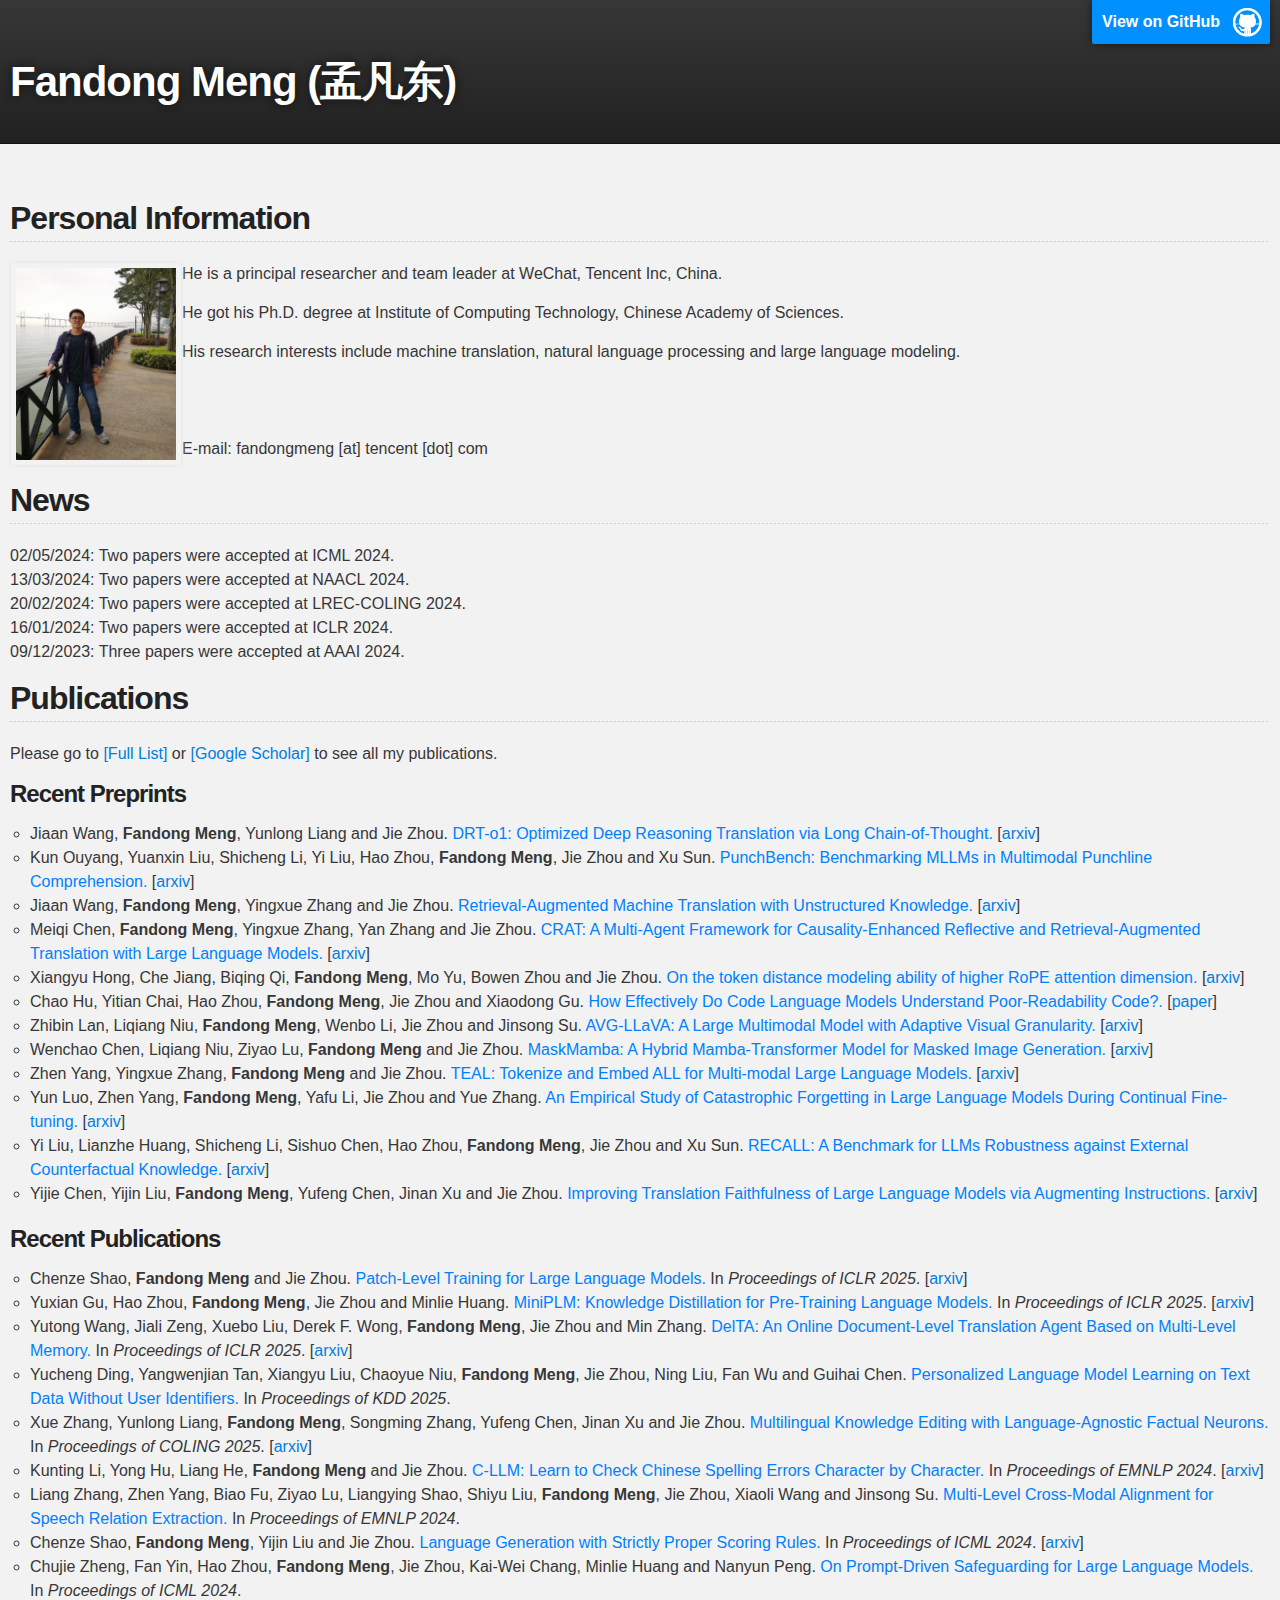
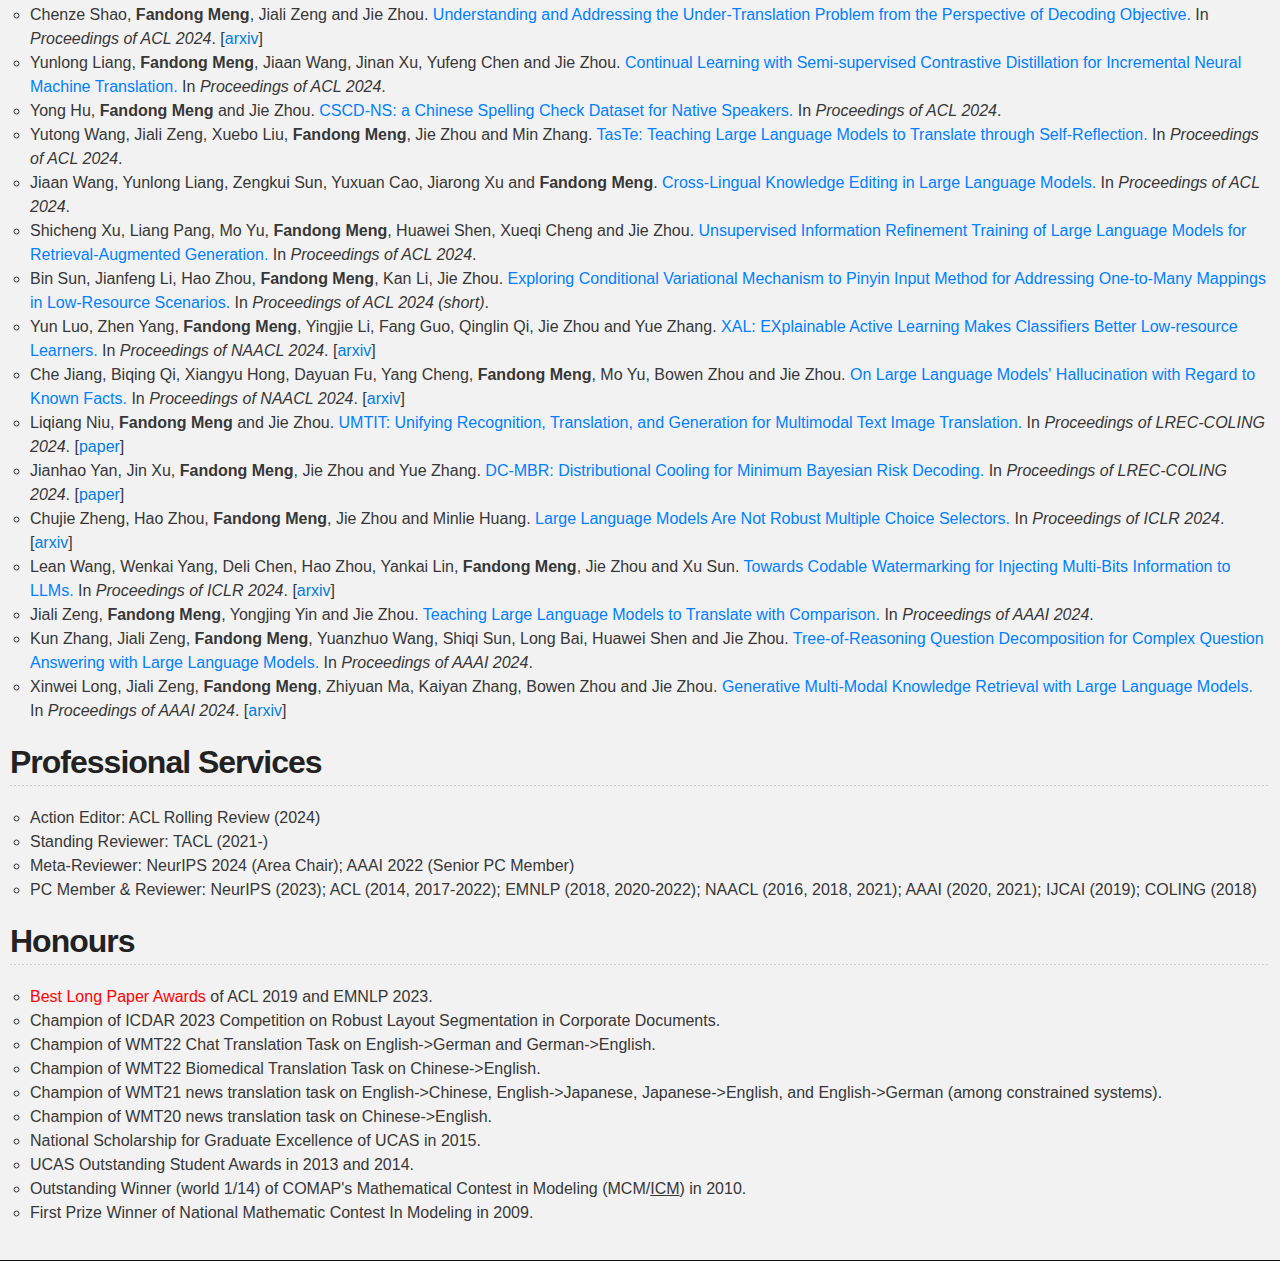
==== index.html @ 3c00dc83 "Update index.html" ====
<!DOCTYPE html>
<html>

  <head>
    <meta charset='utf-8'>
    <meta http-equiv="X-UA-Compatible" content="chrome=1">
    <meta name="description" content="Fandongmeng.GitHub.com : My online resume">

    <link rel="stylesheet" type="text/css" media="screen" href="stylesheets/stylesheet.css">

    <title>Fandong Meng's Homepage</title>
    <meta name ="keywords" content="Fandong Meng, Meng Fandong, fandong meng, meng fandong, mengfandong">
  </head>

  <body>

    <!-- HEADER -->
    <div id="header_wrap" class="outer">
        <header class="inner">
          <a id="forkme_banner" href="https://github.com/fandongmeng">View on GitHub</a>

          <h1 id="project_title">Fandong Meng (孟凡东)</h1>
          <!--<h2 id="project_tagline">My online resume</h2>-->

        </header>
    </div>

    <!-- MAIN CONTENT -->
    <div id="main_content_wrap" class="outer">
      <section id="main_content" class="inner">

<h2>
<a id="welcome-to-github-pages" class="anchor" href="#welcome-to-github-pages" aria-hidden="true"><span class="octicon octicon-link"></span></a>Personal Information</h2>

<td class="wsite-multicol-col">
    <img border="0" margin="0 0 0 0" height="192" width="160" src="pics/mfd-macao.jpeg" align="left">
</td>
        
<td style="width:10pt"></td>
<td align="left">

<p>He is a principal researcher and team leader at WeChat, Tencent Inc, China. </p> 
<p>He got his Ph.D. degree at Institute of Computing Technology, Chinese Academy of Sciences. </p> 
<p>His research interests include machine translation, natural language processing and large language modeling. </p> <br> <br>
<p>E-mail: fandongmeng [at] tencent [dot] com</p>
</td> 

<h2><a id="designer-templates" class="anchor" href="#designer-templates" aria-hidden="true"><span class="octicon octicon-link"></span></a>News</h2> 
<li type="circle"> 02/05/2024: Two papers were accepted at ICML 2024. </li> 
<li type="circle"> 13/03/2024: Two papers were accepted at NAACL 2024. </li> 
<li type="circle"> 20/02/2024: Two papers were accepted at LREC-COLING 2024. </li> 
<li type="circle"> 16/01/2024: Two papers were accepted at ICLR 2024. </li> 
<li type="circle"> 09/12/2023: Three papers were accepted at AAAI 2024. </li> 


<h2><a id="designer-templates" class="anchor" href="#designer-templates" aria-hidden="true"><span class="octicon octicon-link"></span></a>Publications</h2>      
<div id="google-scholar"> Please go to <a href="https://fandongmeng.github.io/publications.html">[Full List]</a> or <a href="https://scholar.google.com/citations?user=sA8U4S0AAAAJ&hl=en">[Google Scholar]</a> to see all my publications. </div> 

<h3> Recent Preprints </h3>
<ul> 

<li type="circle">
Jiaan Wang, <strong>Fandong Meng</strong>, Yunlong Liang and Jie Zhou.
<font color="#0080FF">DRT-o1: Optimized Deep Reasoning Translation via Long Chain-of-Thought.</font>
[<a href="https://arxiv.org/abs/2412.17498">arxiv</a>]  
</li>
<li type="circle">
Kun Ouyang, Yuanxin Liu, Shicheng Li, Yi Liu, Hao Zhou, <strong>Fandong Meng</strong>, Jie Zhou and Xu Sun.
<font color="#0080FF">PunchBench: Benchmarking MLLMs in Multimodal Punchline Comprehension.</font>
[<a href="https://arxiv.org/abs/2412.11906">arxiv</a>]  
</li>
<li type="circle">
Jiaan Wang, <strong>Fandong Meng</strong>, Yingxue Zhang and Jie Zhou.
<font color="#0080FF">Retrieval-Augmented Machine Translation with Unstructured Knowledge.</font>
[<a href="https://arxiv.org/abs/2412.04342">arxiv</a>]  
</li>
<li type="circle">
Meiqi Chen, <strong>Fandong Meng</strong>, Yingxue Zhang, Yan Zhang and Jie Zhou.
<font color="#0080FF">CRAT: A Multi-Agent Framework for Causality-Enhanced Reflective and Retrieval-Augmented Translation with Large Language Models.</font>
[<a href="https://arxiv.org/abs/2410.21067">arxiv</a>]  
</li>
<li type="circle">
Xiangyu Hong, Che Jiang, Biqing Qi, <strong>Fandong Meng</strong>, Mo Yu, Bowen Zhou and Jie Zhou.
<font color="#0080FF">On the token distance modeling ability of higher RoPE attention dimension.</font>
[<a href="https://arxiv.org/abs/2410.08703">arxiv</a>]  
</li>
<li type="circle">
Chao Hu, Yitian Chai, Hao Zhou, <strong>Fandong Meng</strong>, Jie Zhou and Xiaodong Gu.
<font color="#0080FF">How Effectively Do Code Language Models Understand Poor-Readability Code?.</font>
[<a href="https://guxd.github.io/papers/hu2024ase-poorcodesumeval.pdf">paper</a>]  
</li>
<li type="circle">
Zhibin Lan, Liqiang Niu, <strong>Fandong Meng</strong>, Wenbo Li, Jie Zhou and Jinsong Su.
<font color="#0080FF">AVG-LLaVA: A Large Multimodal Model with Adaptive Visual Granularity.</font>
[<a href="https://arxiv.org/abs/2410.02745">arxiv</a>]  
</li>
<li type="circle">
Wenchao Chen, Liqiang Niu, Ziyao Lu, <strong>Fandong Meng</strong> and Jie Zhou.
<font color="#0080FF">MaskMamba: A Hybrid Mamba-Transformer Model for Masked Image Generation.</font>
[<a href="https://arxiv.org/abs/2409.19937">arxiv</a>]  
</li>
<li type="circle">
Zhen Yang, Yingxue Zhang, <strong>Fandong Meng</strong> and Jie Zhou.
<font color="#0080FF">TEAL: Tokenize and Embed ALL for Multi-modal Large Language Models.</font>
[<a href="https://arxiv.org/abs/2311.04589">arxiv</a>]  
</li>
<li type="circle">
Yun Luo, Zhen Yang, <strong>Fandong Meng</strong>, Yafu Li, Jie Zhou and Yue Zhang.
<font color="#0080FF">An Empirical Study of Catastrophic Forgetting in Large Language Models During Continual Fine-tuning.</font>
[<a href="https://arxiv.org/abs/2308.08747">arxiv</a>]  
</li>
<li type="circle">
Yi Liu, Lianzhe Huang, Shicheng Li, Sishuo Chen, Hao Zhou, <strong>Fandong Meng</strong>, Jie Zhou and Xu Sun.
<font color="#0080FF">RECALL: A Benchmark for LLMs Robustness against External Counterfactual Knowledge.</font>
[<a href="https://arxiv.org/abs/2311.08147">arxiv</a>]  
</li>
<li type="circle">
Yijie Chen, Yijin Liu, <strong>Fandong Meng</strong>, Yufeng Chen, Jinan Xu and Jie Zhou.
<font color="#0080FF">Improving Translation Faithfulness of Large Language Models via Augmenting Instructions.</font>
[<a href="https://arxiv.org/abs/2308.12674">arxiv</a>]  

</ul> 
        
<h3> Recent Publications </h3>
<ul>
<li type="circle">
Chenze Shao, <strong>Fandong Meng</strong> and Jie Zhou.
<font color="#0080FF">Patch-Level Training for Large Language Models.</font>
In <em> Proceedings of ICLR 2025</em>.
[<a href="https://arxiv.org/abs/2407.12665">arxiv</a>]  
</li>
<li type="circle">
Yuxian Gu, Hao Zhou, <strong>Fandong Meng</strong>, Jie Zhou and Minlie Huang.
<font color="#0080FF">MiniPLM: Knowledge Distillation for Pre-Training Language Models.</font>
In <em> Proceedings of ICLR 2025</em>.
[<a href="https://arxiv.org/abs/2410.17215">arxiv</a>]  
</li>
<li type="circle">
Yutong Wang, Jiali Zeng, Xuebo Liu, Derek F. Wong, <strong>Fandong Meng</strong>, Jie Zhou and Min Zhang.
<font color="#0080FF">DelTA: An Online Document-Level Translation Agent Based on Multi-Level Memory.</font>
In <em> Proceedings of ICLR 2025</em>.
[<a href="https://arxiv.org/abs/2410.08143">arxiv</a>]  
</li>
<li type="circle">
Yucheng Ding, Yangwenjian Tan, Xiangyu Liu, Chaoyue Niu, <strong>Fandong Meng</strong>, Jie Zhou, Ning Liu, Fan Wu and Guihai Chen.
<font color="#0080FF">Personalized Language Model Learning on Text Data Without User Identifiers.</font>
In <em> Proceedings of KDD 2025</em>.
</li>
<li type="circle">
Xue Zhang, Yunlong Liang, <strong>Fandong Meng</strong>, Songming Zhang, Yufeng Chen, Jinan Xu and Jie Zhou.
<font color="#0080FF">Multilingual Knowledge Editing with Language-Agnostic Factual Neurons.</font>
In <em> Proceedings of COLING 2025</em>.
[<a href="https://arxiv.org/abs/2406.16416">arxiv</a>]  
</li>
<li type="circle">
Kunting Li, Yong Hu, Liang He, <strong>Fandong Meng</strong> and Jie Zhou.
<font color="#0080FF">C-LLM: Learn to Check Chinese Spelling Errors Character by Character.</font>
In <em> Proceedings of EMNLP 2024</em>.
[<a href="https://arxiv.org/abs/2406.16536">arxiv</a>]  
</li>
<li type="circle">
Liang Zhang, Zhen Yang, Biao Fu, Ziyao Lu, Liangying Shao, Shiyu Liu, <strong>Fandong Meng</strong>, Jie Zhou, Xiaoli Wang and Jinsong Su.
<font color="#0080FF">Multi-Level Cross-Modal Alignment for Speech Relation Extraction.</font>
In <em> Proceedings of EMNLP 2024</em>.
</li>
<li type="circle">
Chenze Shao, <strong>Fandong Meng</strong>, Yijin Liu and Jie Zhou.
<font color="#0080FF">Language Generation with Strictly Proper Scoring Rules.</font>
In <em> Proceedings of ICML 2024</em>.
[<a href="https://arxiv.org/abs/2405.18906">arxiv</a>]
</li>
<li type="circle">
Chujie Zheng, Fan Yin, Hao Zhou, <strong>Fandong Meng</strong>, Jie Zhou, Kai-Wei Chang, Minlie Huang and Nanyun Peng.
<font color="#0080FF">On Prompt-Driven Safeguarding for Large Language Models.</font>
In <em> Proceedings of ICML 2024</em>.
</li>
<li type="circle">
Chenze Shao, <strong>Fandong Meng</strong>, Jiali Zeng and Jie Zhou.
<font color="#0080FF">Understanding and Addressing the Under-Translation Problem from the Perspective of Decoding Objective.</font>
In <em> Proceedings of ACL 2024</em>.
[<a href="https://arxiv.org/abs/2405.18922">arxiv</a>]
</li>
<li type="circle">
Yunlong Liang, <strong>Fandong Meng</strong>, Jiaan Wang, Jinan Xu, Yufeng Chen and Jie Zhou.
<font color="#0080FF">Continual Learning with Semi-supervised Contrastive Distillation for Incremental Neural Machine Translation.</font>
In <em> Proceedings of ACL 2024</em>.
</li>
<li type="circle">
Yong Hu, <strong>Fandong Meng</strong> and Jie Zhou.
<font color="#0080FF">CSCD-NS: a Chinese Spelling Check Dataset for Native Speakers.</font>
In <em> Proceedings of ACL 2024</em>.
</li>
<li type="circle">
Yutong Wang, Jiali Zeng, Xuebo Liu, <strong>Fandong Meng</strong>, Jie Zhou and Min Zhang.
<font color="#0080FF">TasTe: Teaching Large Language Models to Translate through Self-Reflection.</font>
In <em> Proceedings of ACL 2024</em>.
</li>
<li type="circle">
Jiaan Wang, Yunlong Liang, Zengkui Sun, Yuxuan Cao, Jiarong Xu and <strong>Fandong Meng</strong>. 
<font color="#0080FF">Cross-Lingual Knowledge Editing in Large Language Models.</font>
In <em> Proceedings of ACL 2024</em>.
</li>
<li type="circle">
Shicheng Xu, Liang Pang, Mo Yu, <strong>Fandong Meng</strong>, Huawei Shen, Xueqi Cheng and Jie Zhou.
<font color="#0080FF">Unsupervised Information Refinement Training of Large Language Models for Retrieval-Augmented Generation.</font>
In <em> Proceedings of ACL 2024</em>.
</li>
<li type="circle">
Bin Sun, Jianfeng Li, Hao Zhou, <strong>Fandong Meng</strong>, Kan Li, Jie Zhou.
<font color="#0080FF">Exploring Conditional Variational Mechanism to Pinyin Input Method for Addressing One-to-Many Mappings in Low-Resource Scenarios.</font>
In <em> Proceedings of ACL 2024 (short)</em>.
</li>
<li type="circle">
Yun Luo, Zhen Yang, <strong>Fandong Meng</strong>, Yingjie Li, Fang Guo, Qinglin Qi, Jie Zhou and Yue Zhang.
<font color="#0080FF">XAL: EXplainable Active Learning Makes Classifiers Better Low-resource Learners.</font>
In <em> Proceedings of NAACL 2024</em>.
[<a href="https://arxiv.org/abs/2310.05502">arxiv</a>]  
</li>
<li type="circle">
Che Jiang, Biqing Qi, Xiangyu Hong, Dayuan Fu, Yang Cheng, <strong>Fandong Meng</strong>, Mo Yu, Bowen Zhou and Jie Zhou.
<font color="#0080FF">On Large Language Models' Hallucination with Regard to Known Facts.</font>
In <em> Proceedings of NAACL 2024</em>.
[<a href="https://arxiv.org/abs/2403.20009">arxiv</a>]  
</li>
<li type="circle">
Liqiang Niu, <strong>Fandong Meng</strong> and Jie Zhou.
<font color="#0080FF">UMTIT: Unifying Recognition, Translation, and Generation for Multimodal Text Image Translation.</font>
In <em> Proceedings of LREC-COLING 2024</em>.
[<a href="https://aclanthology.org/2024.lrec-main.1474.pdf">paper</a>]  
</li>
<li type="circle">
Jianhao Yan, Jin Xu, <strong>Fandong Meng</strong>, Jie Zhou and Yue Zhang.
<font color="#0080FF">DC-MBR: Distributional Cooling for Minimum Bayesian Risk Decoding.</font>
In <em> Proceedings of LREC-COLING 2024</em>.
[<a href="https://aclanthology.org/2024.lrec-main.395.pdf">paper</a>]  
</li>
<li type="circle">
Chujie Zheng, Hao Zhou, <strong>Fandong Meng</strong>, Jie Zhou and Minlie Huang.
<font color="#0080FF">Large Language Models Are Not Robust Multiple Choice Selectors.</font>
In <em> Proceedings of ICLR 2024</em>.
[<a href="https://arxiv.org/abs/2309.03882">arxiv</a>]
</li>
<li type="circle">
Lean Wang, Wenkai Yang, Deli Chen, Hao Zhou, Yankai Lin, <strong>Fandong Meng</strong>, Jie Zhou and Xu Sun.
<font color="#0080FF">Towards Codable Watermarking for Injecting Multi-Bits Information to LLMs.</font>
In <em> Proceedings of ICLR 2024</em>.
[<a href="https://arxiv.org/abs/2307.15992">arxiv</a>]
</li>
<li type="circle">
Jiali Zeng, <strong>Fandong Meng</strong>, Yongjing Yin and Jie Zhou.
<font color="#0080FF">Teaching Large Language Models to Translate with Comparison.</font>
In <em> Proceedings of AAAI 2024</em>.
</li>
<li type="circle">
Kun Zhang, Jiali Zeng, <strong>Fandong Meng</strong>, Yuanzhuo Wang, Shiqi Sun, Long Bai, Huawei Shen and Jie Zhou. 
<font color="#0080FF">Tree-of-Reasoning Question Decomposition for Complex Question Answering with Large Language Models.</font>
In <em> Proceedings of AAAI 2024</em>.
</li>
<li type="circle">
Xinwei Long, Jiali Zeng, <strong>Fandong Meng</strong>, Zhiyuan Ma, Kaiyan Zhang, Bowen Zhou and Jie Zhou.
<font color="#0080FF">Generative Multi-Modal Knowledge Retrieval with Large Language Models.</font>
In <em> Proceedings of AAAI 2024</em>.
[<a href="https://arxiv.org/abs/2401.08206">arxiv</a>]
</li>
</ul> 

        
<h2>
<a id="creating-pages-manually" class="anchor" href="#creating-pages-manually" aria-hidden="true"><span class="octicon octicon-link"></span></a>Professional Services</h2>
<ul>
<li type="circle">Action Editor: ACL Rolling Review (2024)</li>
<li type="circle">Standing Reviewer: TACL (2021-)</li>
<li type="circle">Meta-Reviewer: NeurIPS 2024 (Area Chair); AAAI 2022 (Senior PC Member) </li>
<li type="circle">PC Member & Reviewer: NeurIPS (2023); ACL (2014, 2017-2022); EMNLP (2018, 2020-2022); NAACL (2016, 2018, 2021); AAAI (2020, 2021); IJCAI (2019); COLING (2018) </li>
</ul>

<h2>
<a id="authors-and-contributors" class="anchor" href="#authors-and-contributors" aria-hidden="true"><span class="octicon octicon-link"></span></a>Honours</h2>
<ul>
<li type="circle"><font color=red>Best Long Paper Awards</font> of ACL 2019 and EMNLP 2023. </li> 
<li type="circle">Champion of ICDAR 2023 Competition on Robust Layout Segmentation in Corporate Documents. </li>
<li type="circle">Champion of WMT22 Chat Translation Task on English->German and German->English. </li>
<li type="circle">Champion of WMT22 Biomedical Translation Task on Chinese->English. </li>  
<li type="circle">Champion of WMT21 news translation task on English->Chinese, English->Japanese, Japanese->English, and English->German (among constrained systems). </li>  
<li type="circle">Champion of WMT20 news translation task on Chinese->English. </li> 
<li type="circle">National Scholarship for Graduate Excellence of UCAS in 2015. </li>
<li type="circle">UCAS Outstanding Student Awards in 2013 and 2014. </li>
<li type="circle">Outstanding Winner (<i>world 1/14</i>) of COMAP's Mathematical Contest in Modeling (MCM/<u>ICM</u>) in 2010. </li>
<li type="circle">First Prize Winner of National Mathematic Contest In Modeling in 2009. </li>
</ul>

      </section>

  </body>
</html>
---- stylesheets/stylesheet.css ----
/*******************************************************************************
Slate Theme for GitHub Pages
by Jason Costello, @jsncostello
*******************************************************************************/

@import url(github-light.css);

/*******************************************************************************
MeyerWeb Reset
*******************************************************************************/

html, body, div, span, applet, object, iframe,
h1, h2, h3, h4, h5, h6, p, blockquote, pre,
a, abbr, acronym, address, big, cite, code,
del, dfn, em, img, ins, kbd, q, s, samp,
small, strike, strong, sub, sup, tt, var,
b, u, i, center,
dl, dt, dd, ol, ul, li,
fieldset, form, label, legend,
table, caption, tbody, tfoot, thead, tr, th, td,
article, aside, canvas, details, embed,
figure, figcaption, footer, header, hgroup,
menu, nav, output, ruby, section, summary,
time, mark, audio, video {
  margin: 0;
  padding: 0;
  border: 0;
  font: inherit;
  vertical-align: baseline;
}

/* HTML5 display-role reset for older browsers */
article, aside, details, figcaption, figure,
footer, header, hgroup, menu, nav, section {
  display: block;
}

ol, ul {
  list-style: none;
}

table {
  border-collapse: collapse;
  border-spacing: 0;
}

/*******************************************************************************
Theme Styles
*******************************************************************************/

body {
  box-sizing: border-box;
  color:#373737;
  background: #212121;
  font-size: 16px;
  font-family: 'Myriad Pro', Calibri, Helvetica, Arial, sans-serif;
  line-height: 1.5;
  -webkit-font-smoothing: antialiased;
}

h1, h2, h3, h4, h5, h6 {
  margin: 10px 0;
  font-weight: 700;
  color:#222222;
  font-family: 'Lucida Grande', 'Calibri', Helvetica, Arial, sans-serif;
  letter-spacing: -1px;
}

h1 {
  font-size: 36px;
  font-weight: 700;
}

h2 {
  padding-bottom: 10px;
  font-size: 32px;
  background: url('../images/bg_hr.png') repeat-x bottom;
}

h3 {
  font-size: 24px;
}

h4 {
  font-size: 21px;
}

h5 {
  font-size: 18px;
}

h6 {
  font-size: 16px;
}

p {
  margin: 10px 0 15px 0;
}

footer p {
  color: #f2f2f2;
}

a {
  text-decoration: none;
  color: #007edf;
  text-shadow: none;

  transition: color 0.5s ease;
  transition: text-shadow 0.5s ease;
  -webkit-transition: color 0.5s ease;
  -webkit-transition: text-shadow 0.5s ease;
  -moz-transition: color 0.5s ease;
  -moz-transition: text-shadow 0.5s ease;
  -o-transition: color 0.5s ease;
  -o-transition: text-shadow 0.5s ease;
  -ms-transition: color 0.5s ease;
  -ms-transition: text-shadow 0.5s ease;
}

a:hover, a:focus {text-decoration: underline;}

footer a {
  color: #F2F2F2;
  text-decoration: underline;
}

em {
  font-style: italic;
}

strong {
  font-weight: bold;
}

img {
  position: relative;
  margin: 0 auto;
  max-width: 739px;
  padding: 5px;
  margin: 0 0 0 0;
  border: 1px solid #ebebeb;

  box-shadow: 0 0 5px #ebebeb;
  -webkit-box-shadow: 0 0 5px #ebebeb;
  -moz-box-shadow: 0 0 5px #ebebeb;
  -o-box-shadow: 0 0 5px #ebebeb;
  -ms-box-shadow: 0 0 5px #ebebeb;
}

p img {
  display: inline;
  margin: 0;
  padding: 0;
  vertical-align: middle;
  text-align: center;
  border: none;
}

pre, code {
  width: 100%;
  color: #222;
  background-color: #fff;

  font-family: Monaco, "Bitstream Vera Sans Mono", "Lucida Console", Terminal, monospace;
  font-size: 14px;

  border-radius: 2px;
  -moz-border-radius: 2px;
  -webkit-border-radius: 2px;
}

pre {
  width: 100%;
  padding: 10px;
  box-shadow: 0 0 10px rgba(0,0,0,.1);
  overflow: auto;
}

code {
  padding: 3px;
  margin: 0 3px;
  box-shadow: 0 0 10px rgba(0,0,0,.1);
}

pre code {
  display: block;
  box-shadow: none;
}

blockquote {
  color: #666;
  margin-bottom: 20px;
  padding: 0 0 0 20px;
  border-left: 3px solid #bbb;
}


ul, ol, dl {
  margin-bottom: 15px
}

ul {
  list-style-position: inside;
  list-style: disc;
  padding-left: 20px;
}

ol {
  list-style-position: inside;
  list-style: decimal;
  padding-left: 20px;
}

dl dt {
  font-weight: bold;
}

dl dd {
  padding-left: 20px;
  font-style: italic;
}

dl p {
  padding-left: 20px;
  font-style: italic;
}

hr {
  height: 1px;
  margin-bottom: 5px;
  border: none;
  background: url('../images/bg_hr.png') repeat-x center;
}

table {
  border: 1px solid #373737;
  margin-bottom: 20px;
  text-align: left;
 }

th {
  font-family: 'Lucida Grande', 'Helvetica Neue', Helvetica, Arial, sans-serif;
  padding: 10px;
  background: #373737;
  color: #fff;
 }

td {
  padding: 10px;
  border: 1px solid #373737;
 }

form {
  background: #f2f2f2;
  padding: 20px;
}

/*******************************************************************************
Full-Width Styles
*******************************************************************************/

.outer {
  width: 100%;
}

.inner {
  position: relative;
  max-width: 1280px;
  padding: 20px 10px;
  margin: 0 auto;
}

#forkme_banner {
  display: block;
  position: absolute;
  top:0;
  right: 10px;
  z-index: 10;
  padding: 10px 50px 10px 10px;
  color: #fff;
  background: url('../images/blacktocat.png') #0090ff no-repeat 95% 50%;
  font-weight: 700;
  box-shadow: 0 0 10px rgba(0,0,0,.5);
  border-bottom-left-radius: 2px;
  border-bottom-right-radius: 2px;
}

#header_wrap {
  background: #212121;
  background: -moz-linear-gradient(top, #373737, #212121);
  background: -webkit-linear-gradient(top, #373737, #212121);
  background: -ms-linear-gradient(top, #373737, #212121);
  background: -o-linear-gradient(top, #373737, #212121);
  background: linear-gradient(top, #373737, #212121);
}

#header_wrap .inner {
  padding: 50px 10px 30px 10px;
}

#project_title {
  margin: 0;
  color: #fff;
  font-size: 42px;
  font-weight: 700;
  text-shadow: #111 0px 0px 10px;
}

#project_tagline {
  color: #fff;
  font-size: 24px;
  font-weight: 300;
  background: none;
  text-shadow: #111 0px 0px 10px;
}

#downloads {
  position: absolute;
  width: 210px;
  z-index: 10;
  bottom: -40px;
  right: 0;
  height: 70px;
  background: url('../images/icon_download.png') no-repeat 0% 90%;
}

.zip_download_link {
  display: block;
  float: right;
  width: 90px;
  height:70px;
  text-indent: -5000px;
  overflow: hidden;
  background: url(../images/sprite_download.png) no-repeat bottom left;
}

.tar_download_link {
  display: block;
  float: right;
  width: 90px;
  height:70px;
  text-indent: -5000px;
  overflow: hidden;
  background: url(../images/sprite_download.png) no-repeat bottom right;
  margin-left: 10px;
}

.zip_download_link:hover {
  background: url(../images/sprite_download.png) no-repeat top left;
}

.tar_download_link:hover {
  background: url(../images/sprite_download.png) no-repeat top right;
}

#main_content_wrap {
  background: #f2f2f2;
  border-top: 1px solid #111;
  border-bottom: 1px solid #111;
}

#main_content {
  padding-top: 40px;
}

#footer_wrap {
  background: #212121;
}



/*******************************************************************************
Small Device Styles
*******************************************************************************/

@media screen and (max-width: 480px) {
  body {
    font-size:14px;
  }

  #downloads {
    display: none;
  }

  .inner {
    min-width: 320px;
    max-width: 1280px;
  }

  #project_title {
  font-size: 32px;
  }

  h1 {
    font-size: 28px;
  }

  h2 {
    font-size: 24px;
  }

  h3 {
    font-size: 21px;
  }

  h4 {
    font-size: 18px;
  }

  h5 {
    font-size: 14px;
  }

  h6 {
    font-size: 12px;
  }

  code, pre {
    min-width: 320px;
    max-width: 480px;
    font-size: 11px;
  }

}
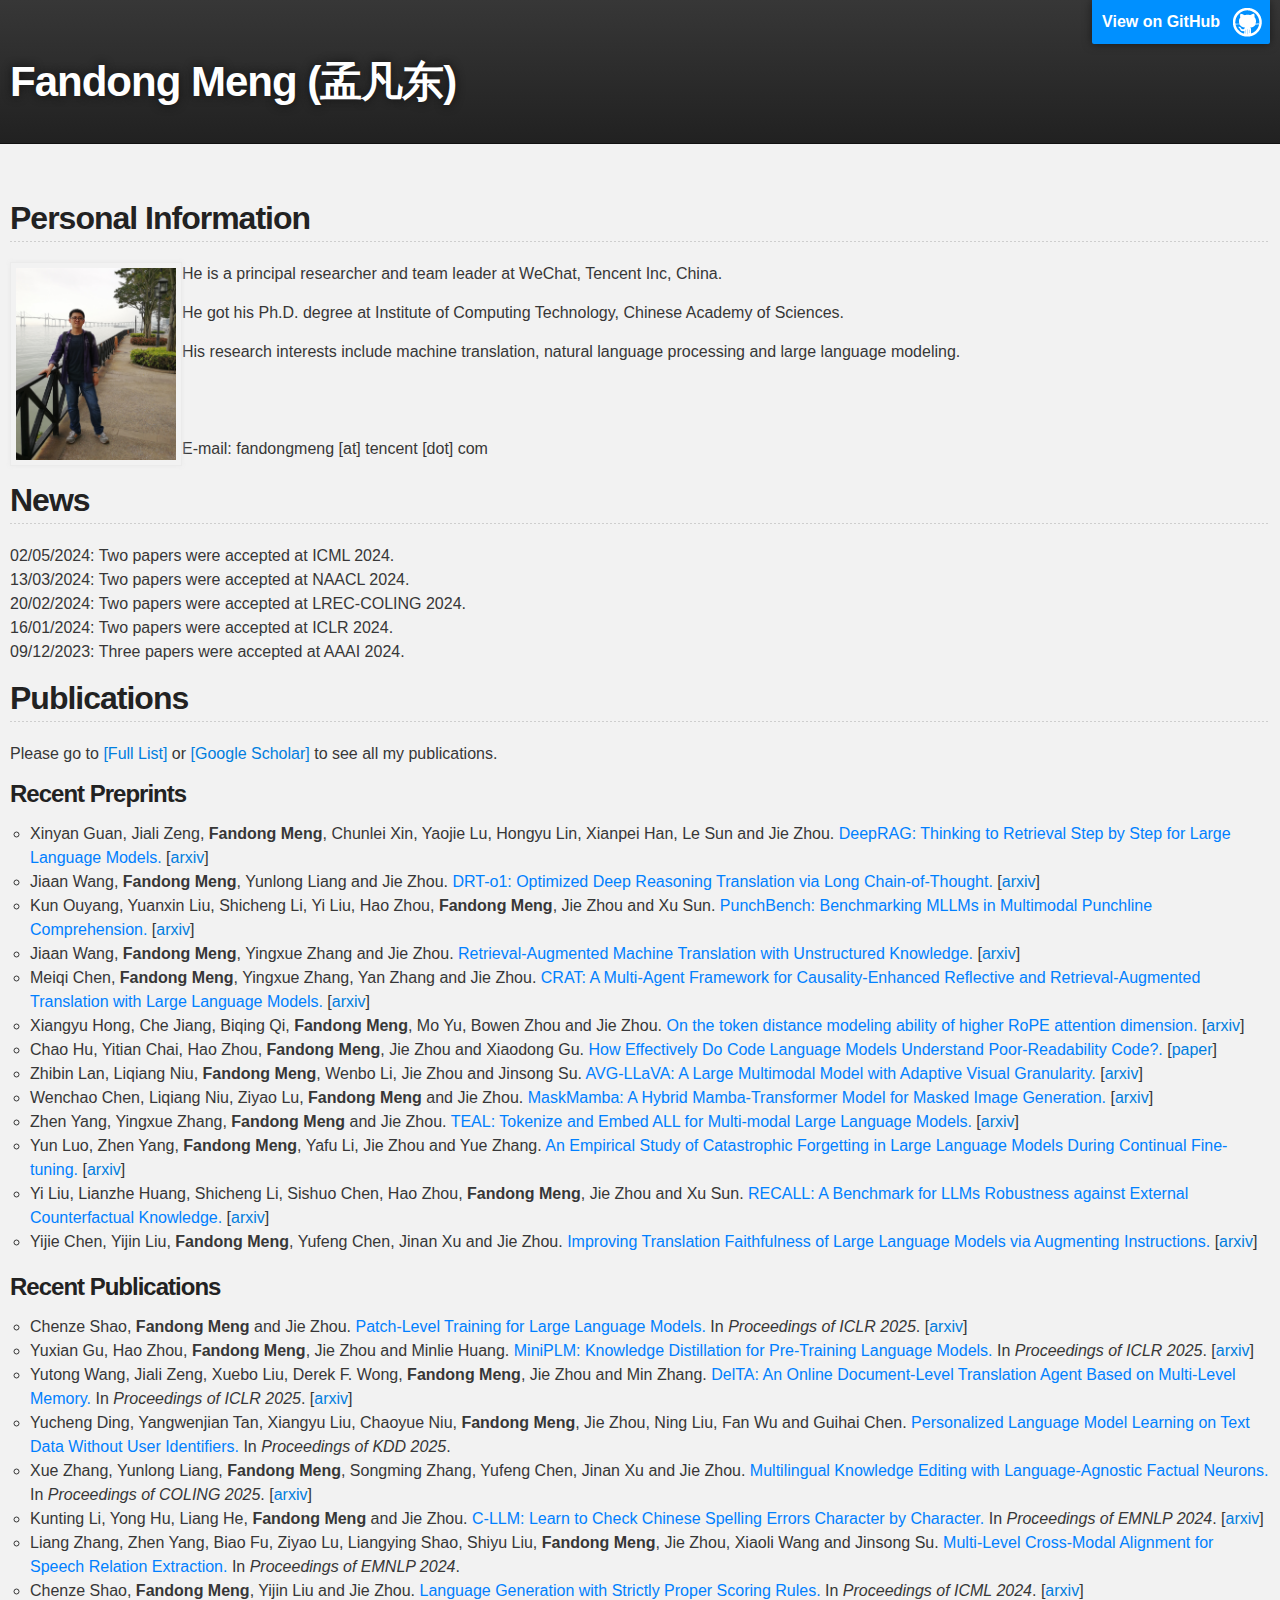
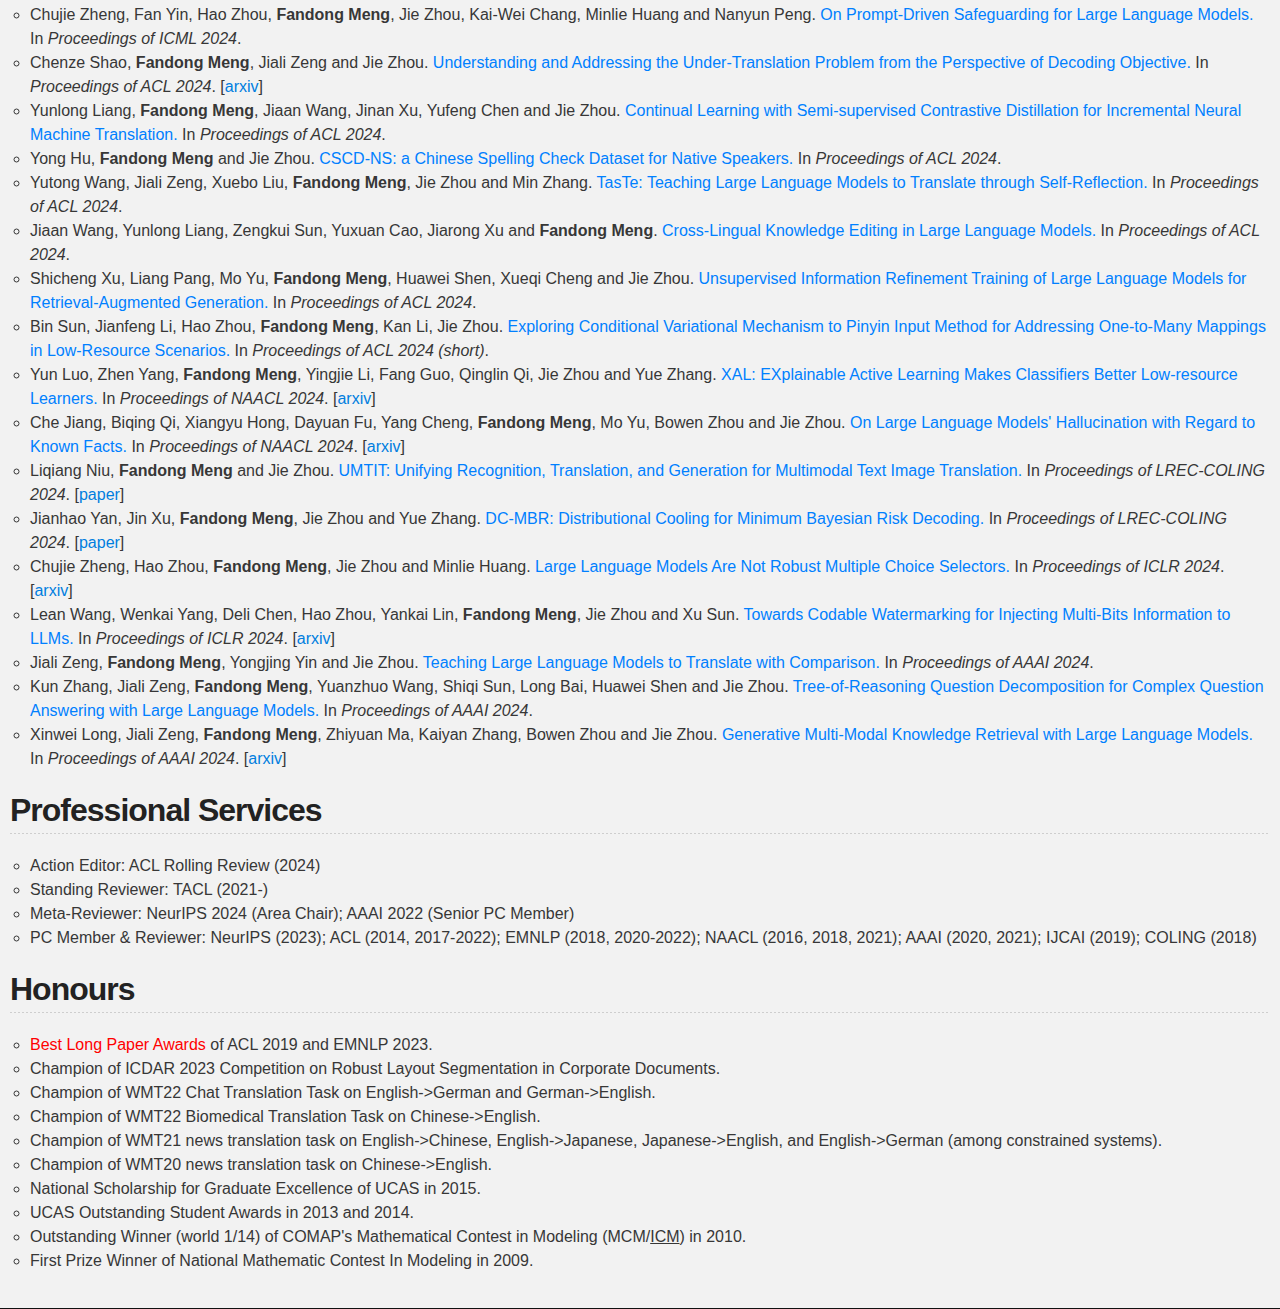
==== commit f489c7ae: "Update index.html" ====
--- a/index.html
+++ b/index.html
@@ -58,7 +58,12 @@
 
 <h3> Recent Preprints </h3>
 <ul> 
-
+  
+<li type="circle">
+Xinyan Guan, Jiali Zeng, <strong>Fandong Meng</strong>, Chunlei Xin, Yaojie Lu, Hongyu Lin, Xianpei Han, Le Sun and Jie Zhou. 
+<font color="#0080FF">DeepRAG: Thinking to Retrieval Step by Step for Large Language Models.</font>
+[<a href="https://arxiv.org/abs/2502.01142">arxiv</a>]  
+</li>
 <li type="circle">
 Jiaan Wang, <strong>Fandong Meng</strong>, Yunlong Liang and Jie Zhou.
 <font color="#0080FF">DRT-o1: Optimized Deep Reasoning Translation via Long Chain-of-Thought.</font>
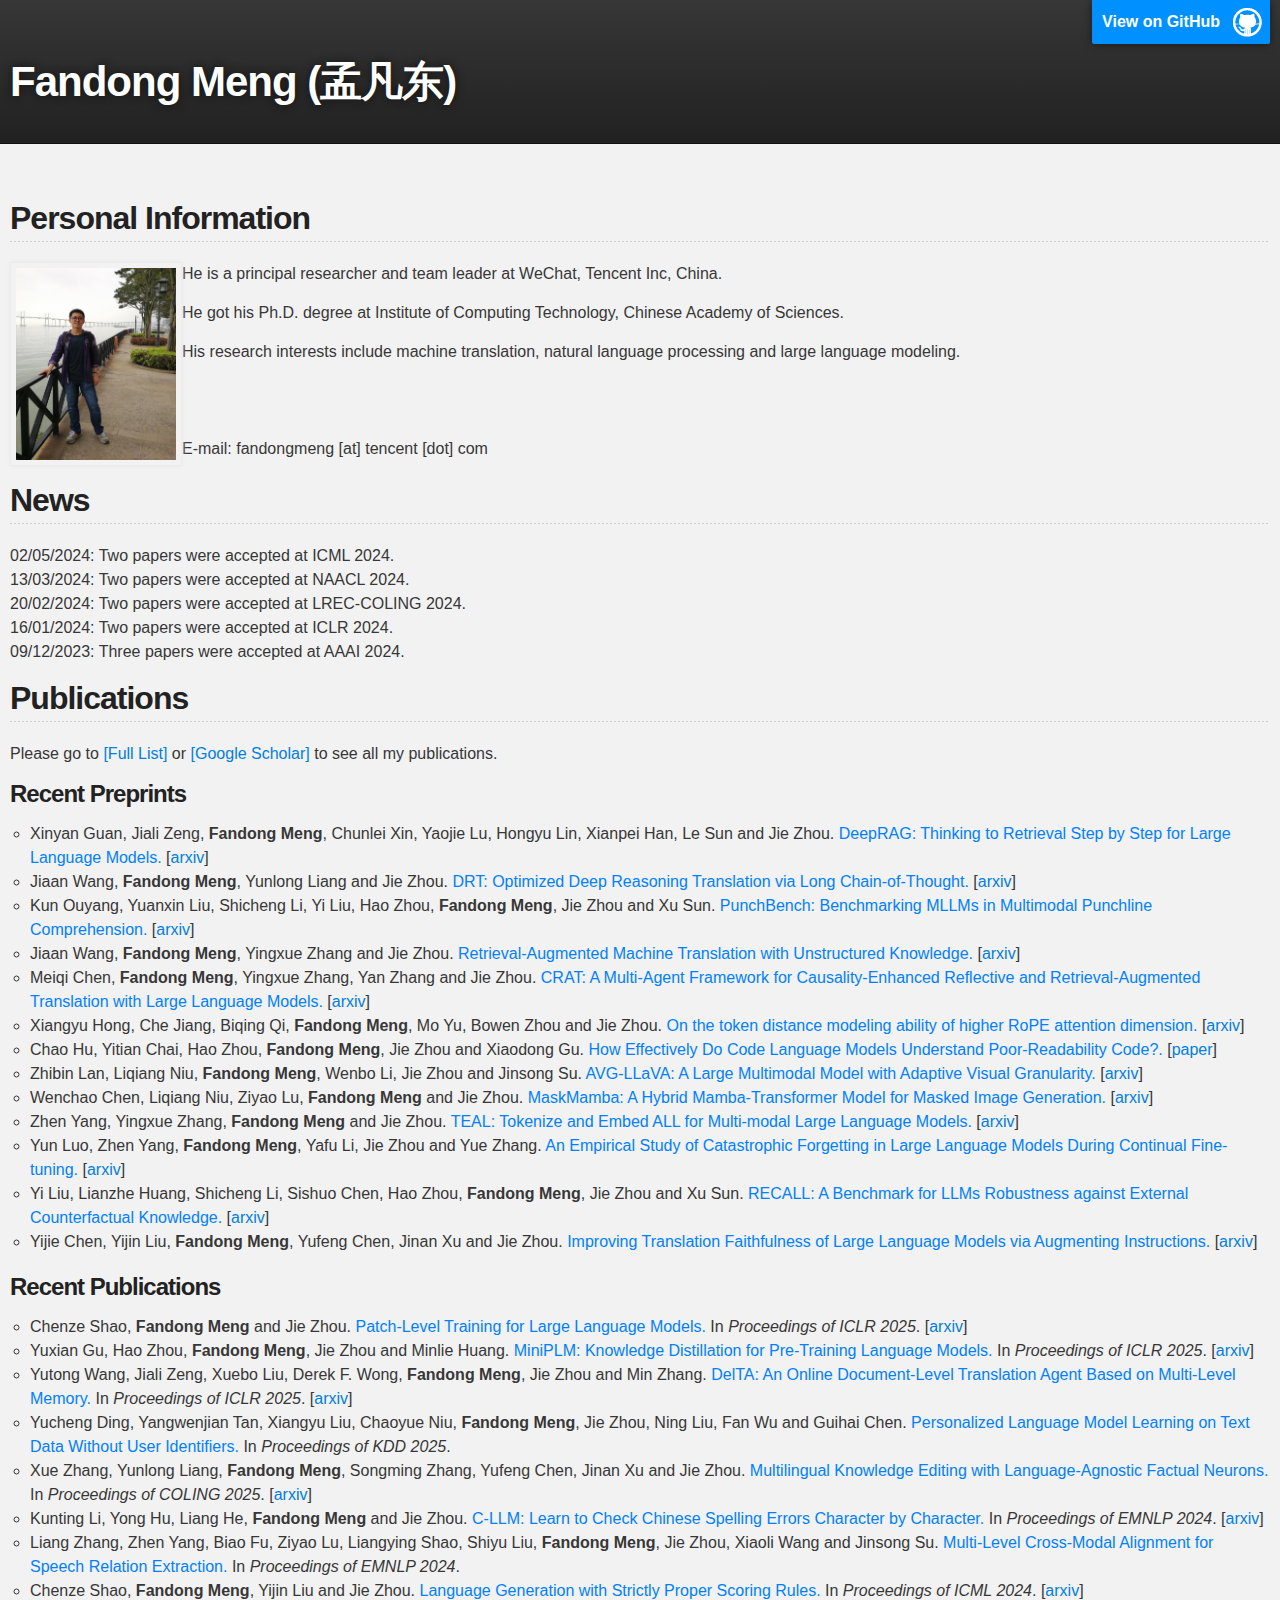
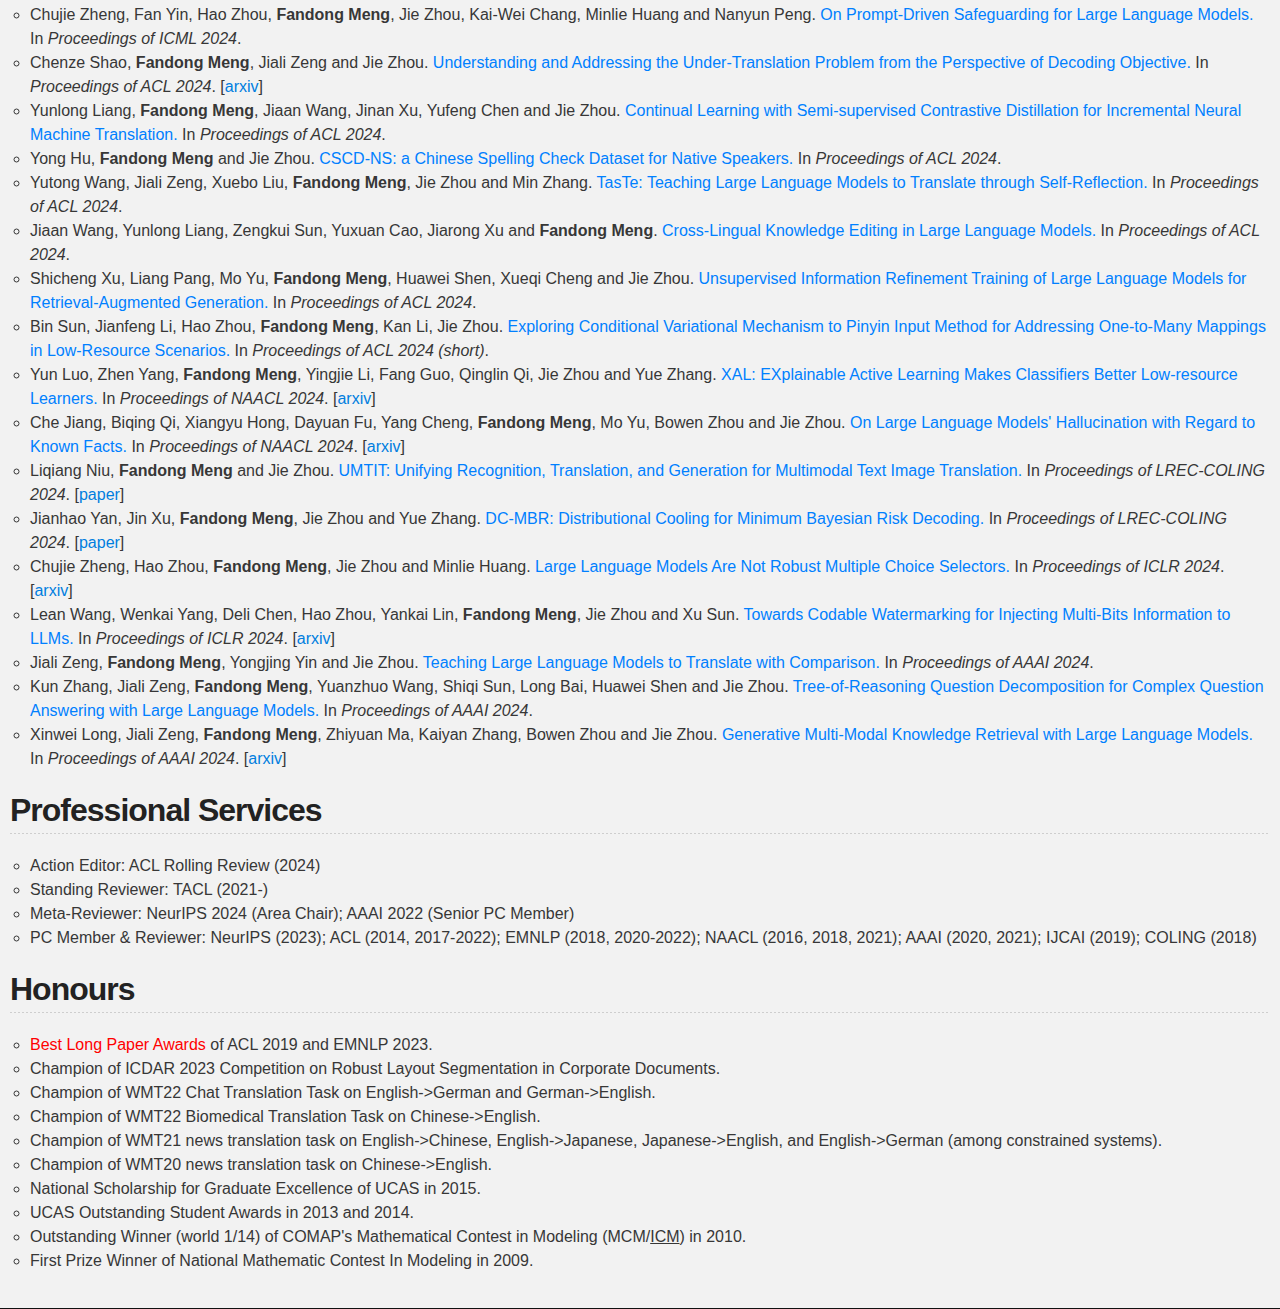
==== commit dff0ae80: "Update index.html" ====
--- a/index.html
+++ b/index.html
@@ -66,7 +66,7 @@
 </li>
 <li type="circle">
 Jiaan Wang, <strong>Fandong Meng</strong>, Yunlong Liang and Jie Zhou.
-<font color="#0080FF">DRT-o1: Optimized Deep Reasoning Translation via Long Chain-of-Thought.</font>
+<font color="#0080FF">DRT: Optimized Deep Reasoning Translation via Long Chain-of-Thought.</font>
 [<a href="https://arxiv.org/abs/2412.17498">arxiv</a>]  
 </li>
 <li type="circle">
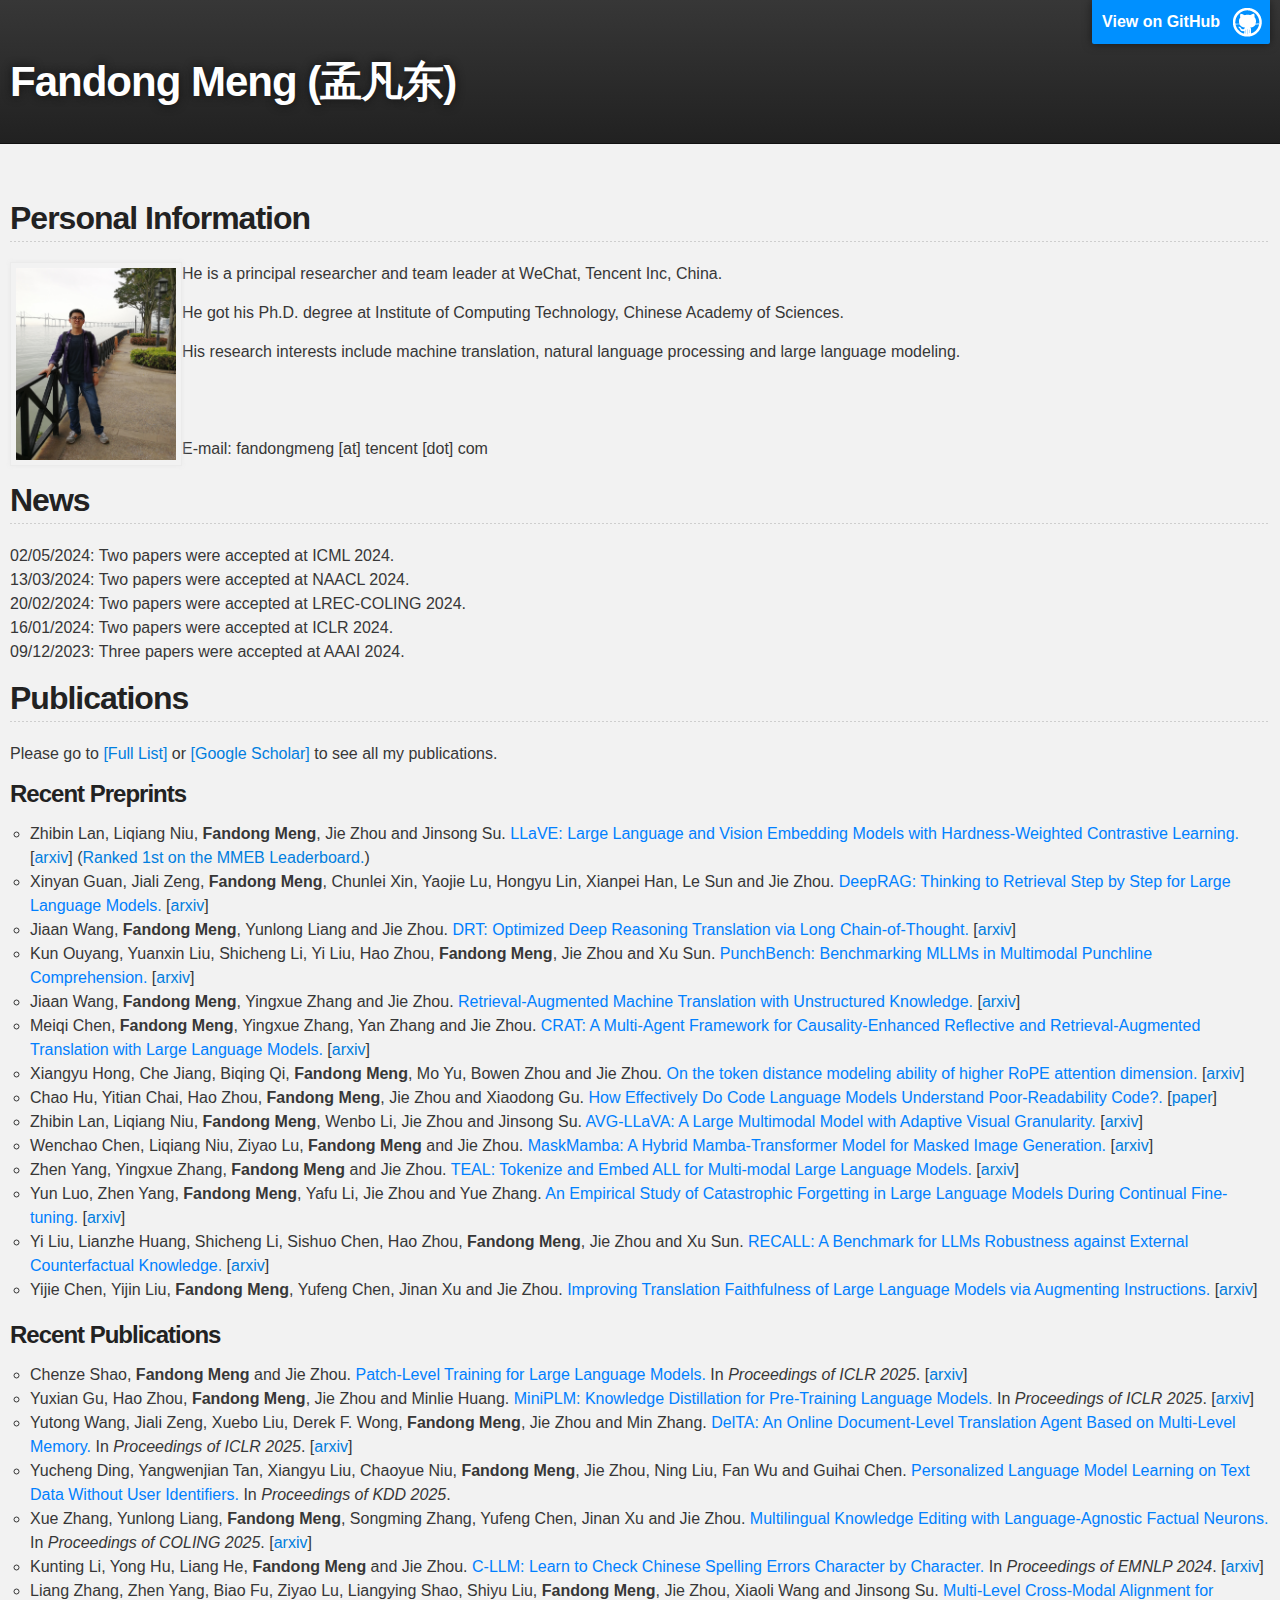
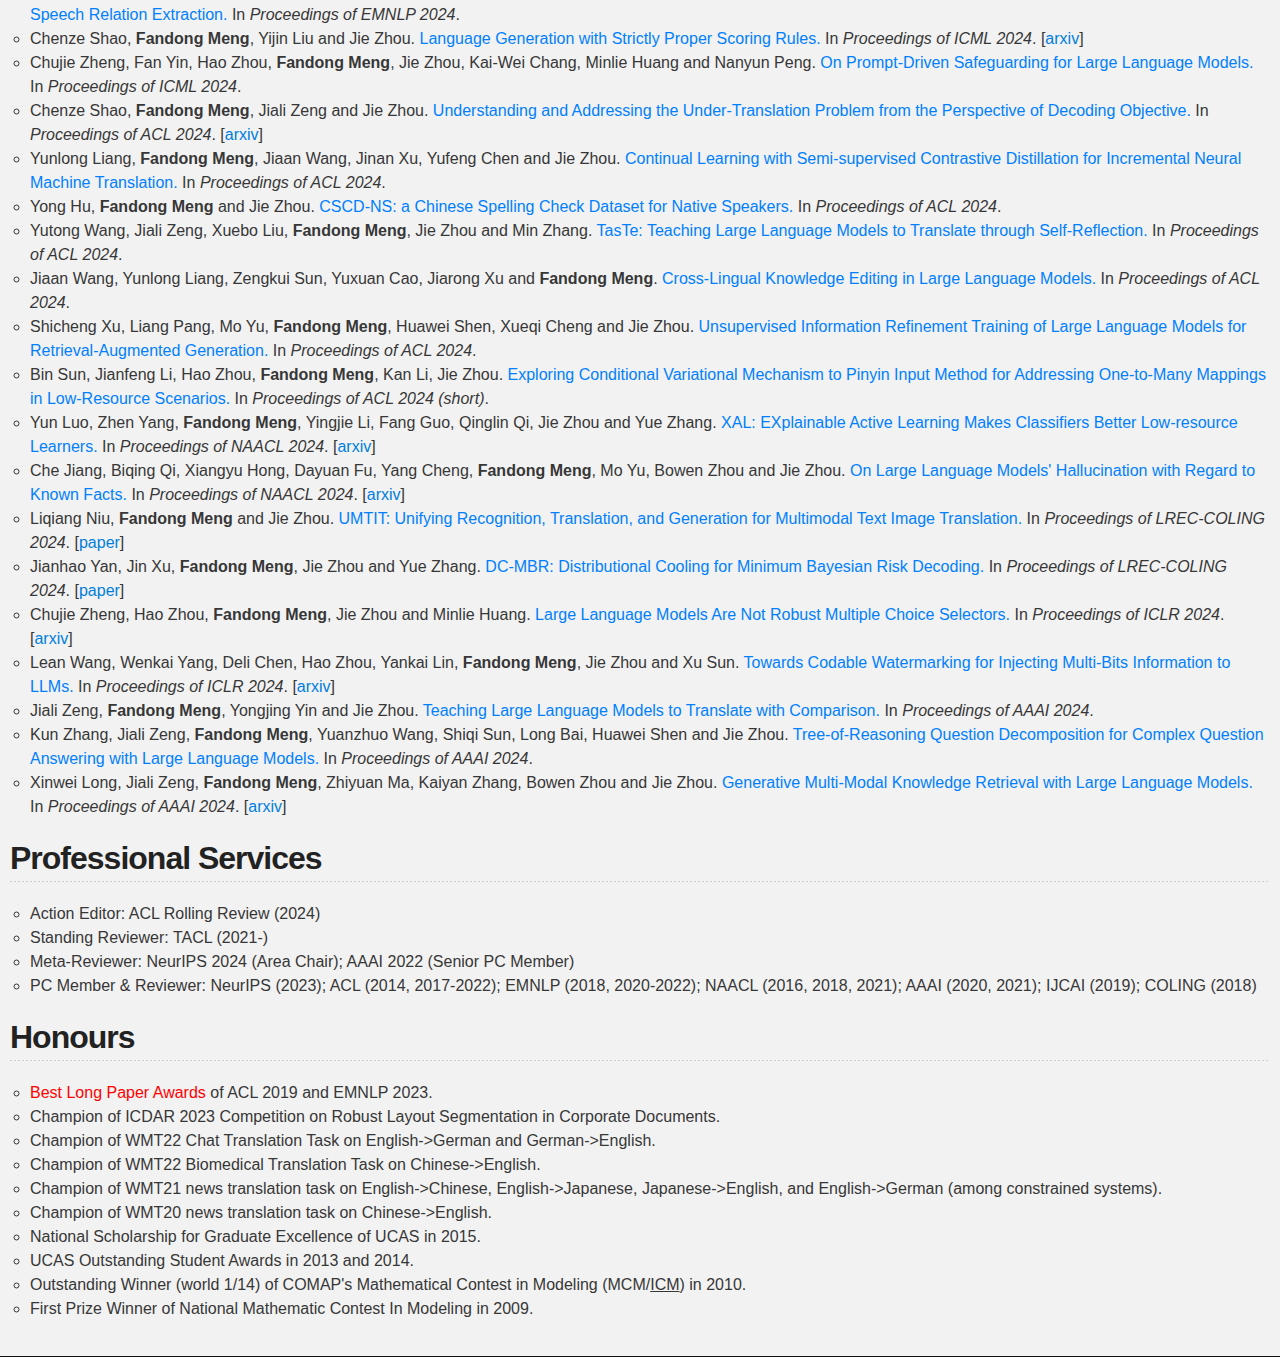
==== commit 66ef58c8: "Update index.html" ====
--- a/index.html
+++ b/index.html
@@ -58,7 +58,13 @@
 
 <h3> Recent Preprints </h3>
 <ul> 
-  
+
+<li type="circle">
+Zhibin Lan, Liqiang Niu, <strong>Fandong Meng</strong>, Jie Zhou and Jinsong Su.
+<font color="#0080FF">LLaVE: Large Language and Vision Embedding Models with Hardness-Weighted Contrastive Learning.</font>
+[<a href="https://arxiv.org/abs/2503.04812">arxiv</a>]  
+(<a href="https://huggingface.co/spaces/TIGER-Lab/MMEB">Ranked 1st on the MMEB Leaderboard.</a>)
+</li>
 <li type="circle">
 Xinyan Guan, Jiali Zeng, <strong>Fandong Meng</strong>, Chunlei Xin, Yaojie Lu, Hongyu Lin, Xianpei Han, Le Sun and Jie Zhou. 
 <font color="#0080FF">DeepRAG: Thinking to Retrieval Step by Step for Large Language Models.</font>
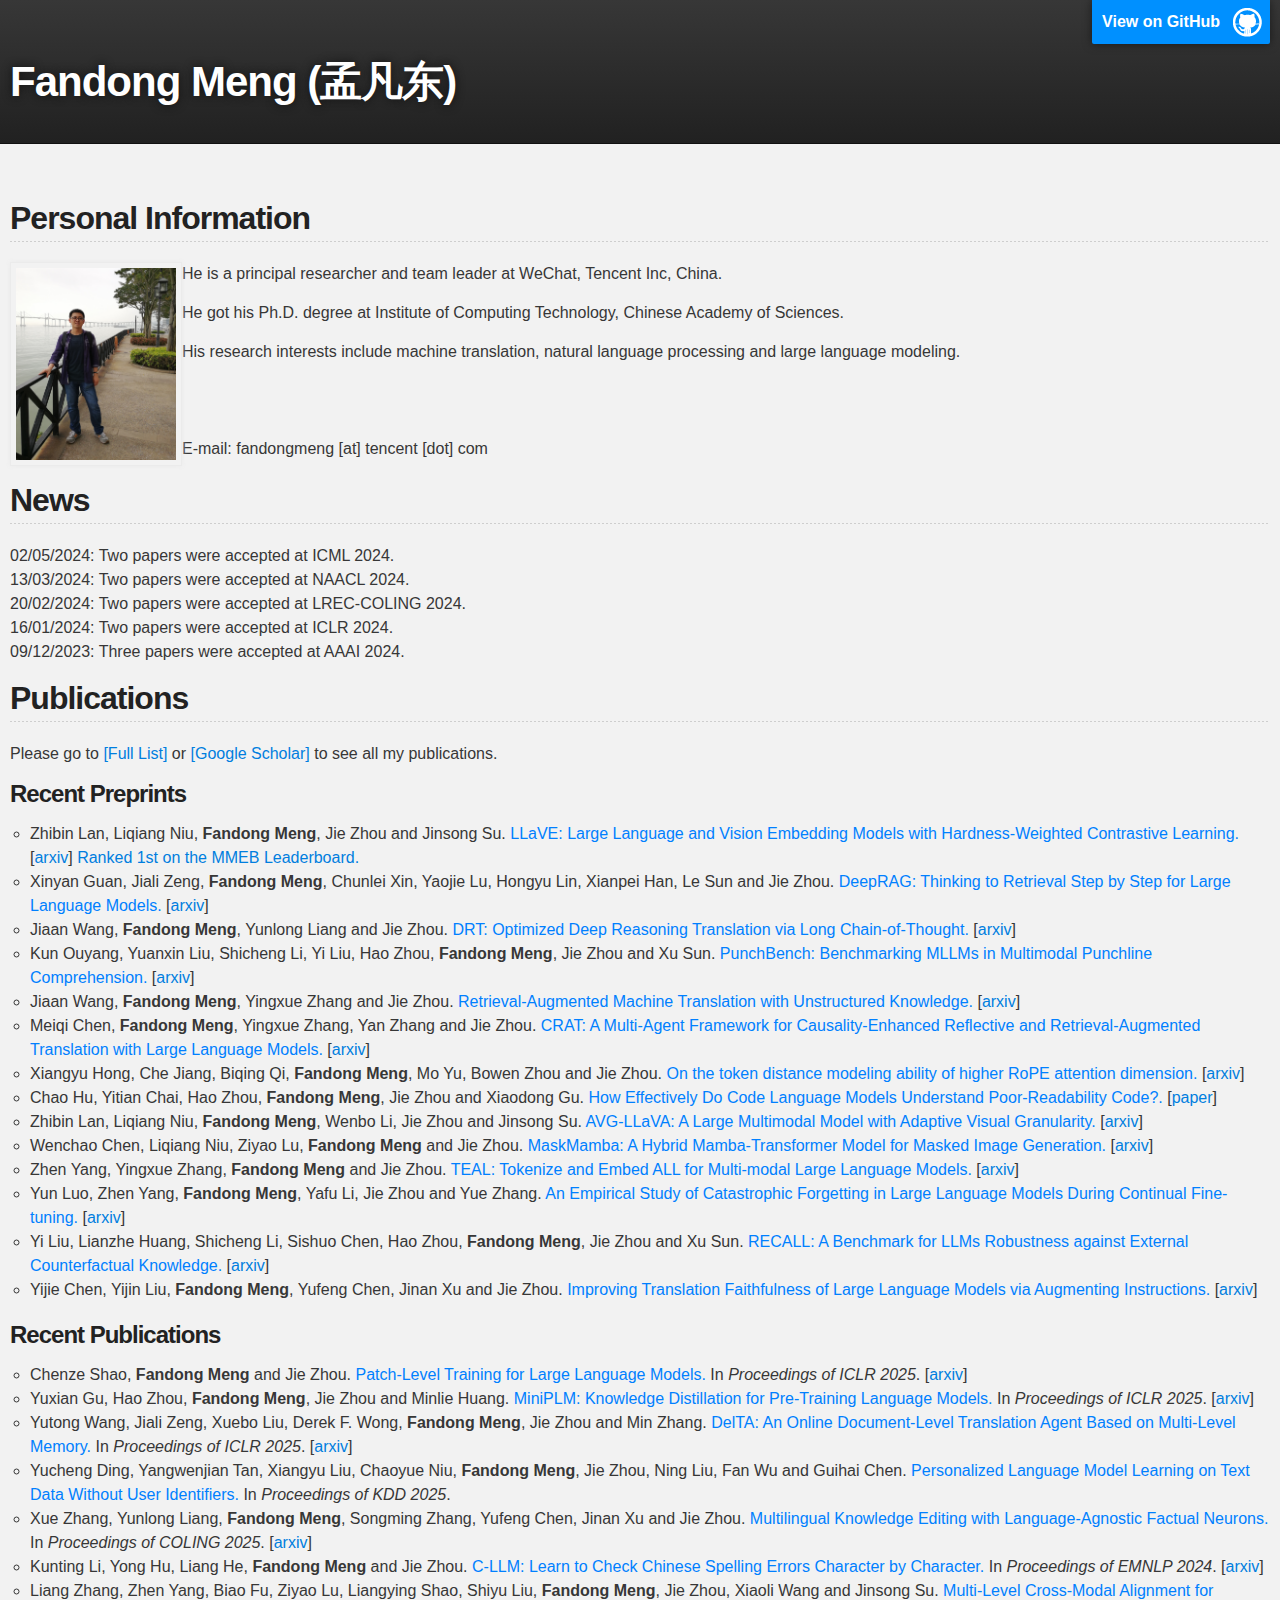
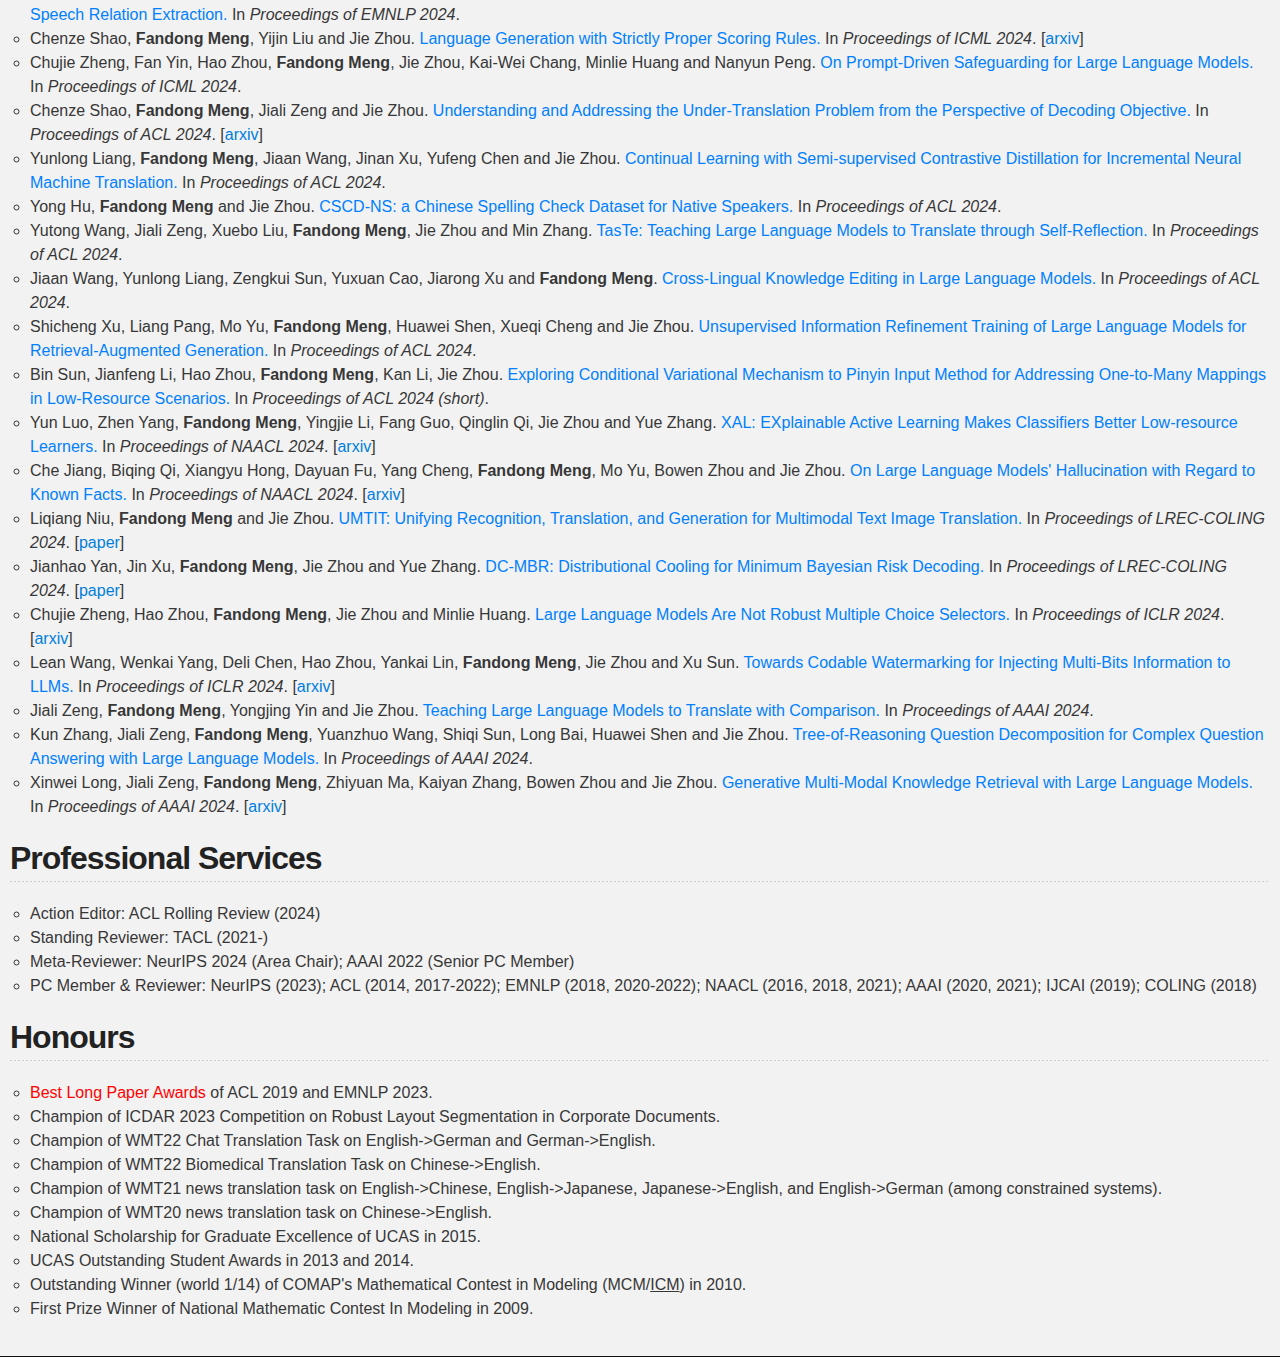
==== commit 31a47bef: "Update index.html" ====
--- a/index.html
+++ b/index.html
@@ -63,7 +63,7 @@
 Zhibin Lan, Liqiang Niu, <strong>Fandong Meng</strong>, Jie Zhou and Jinsong Su.
 <font color="#0080FF">LLaVE: Large Language and Vision Embedding Models with Hardness-Weighted Contrastive Learning.</font>
 [<a href="https://arxiv.org/abs/2503.04812">arxiv</a>]  
-(<a href="https://huggingface.co/spaces/TIGER-Lab/MMEB">Ranked 1st on the MMEB Leaderboard.</a>)
+<a href="https://huggingface.co/spaces/TIGER-Lab/MMEB">Ranked 1st on the MMEB Leaderboard.</a>
 </li>
 <li type="circle">
 Xinyan Guan, Jiali Zeng, <strong>Fandong Meng</strong>, Chunlei Xin, Yaojie Lu, Hongyu Lin, Xianpei Han, Le Sun and Jie Zhou. 
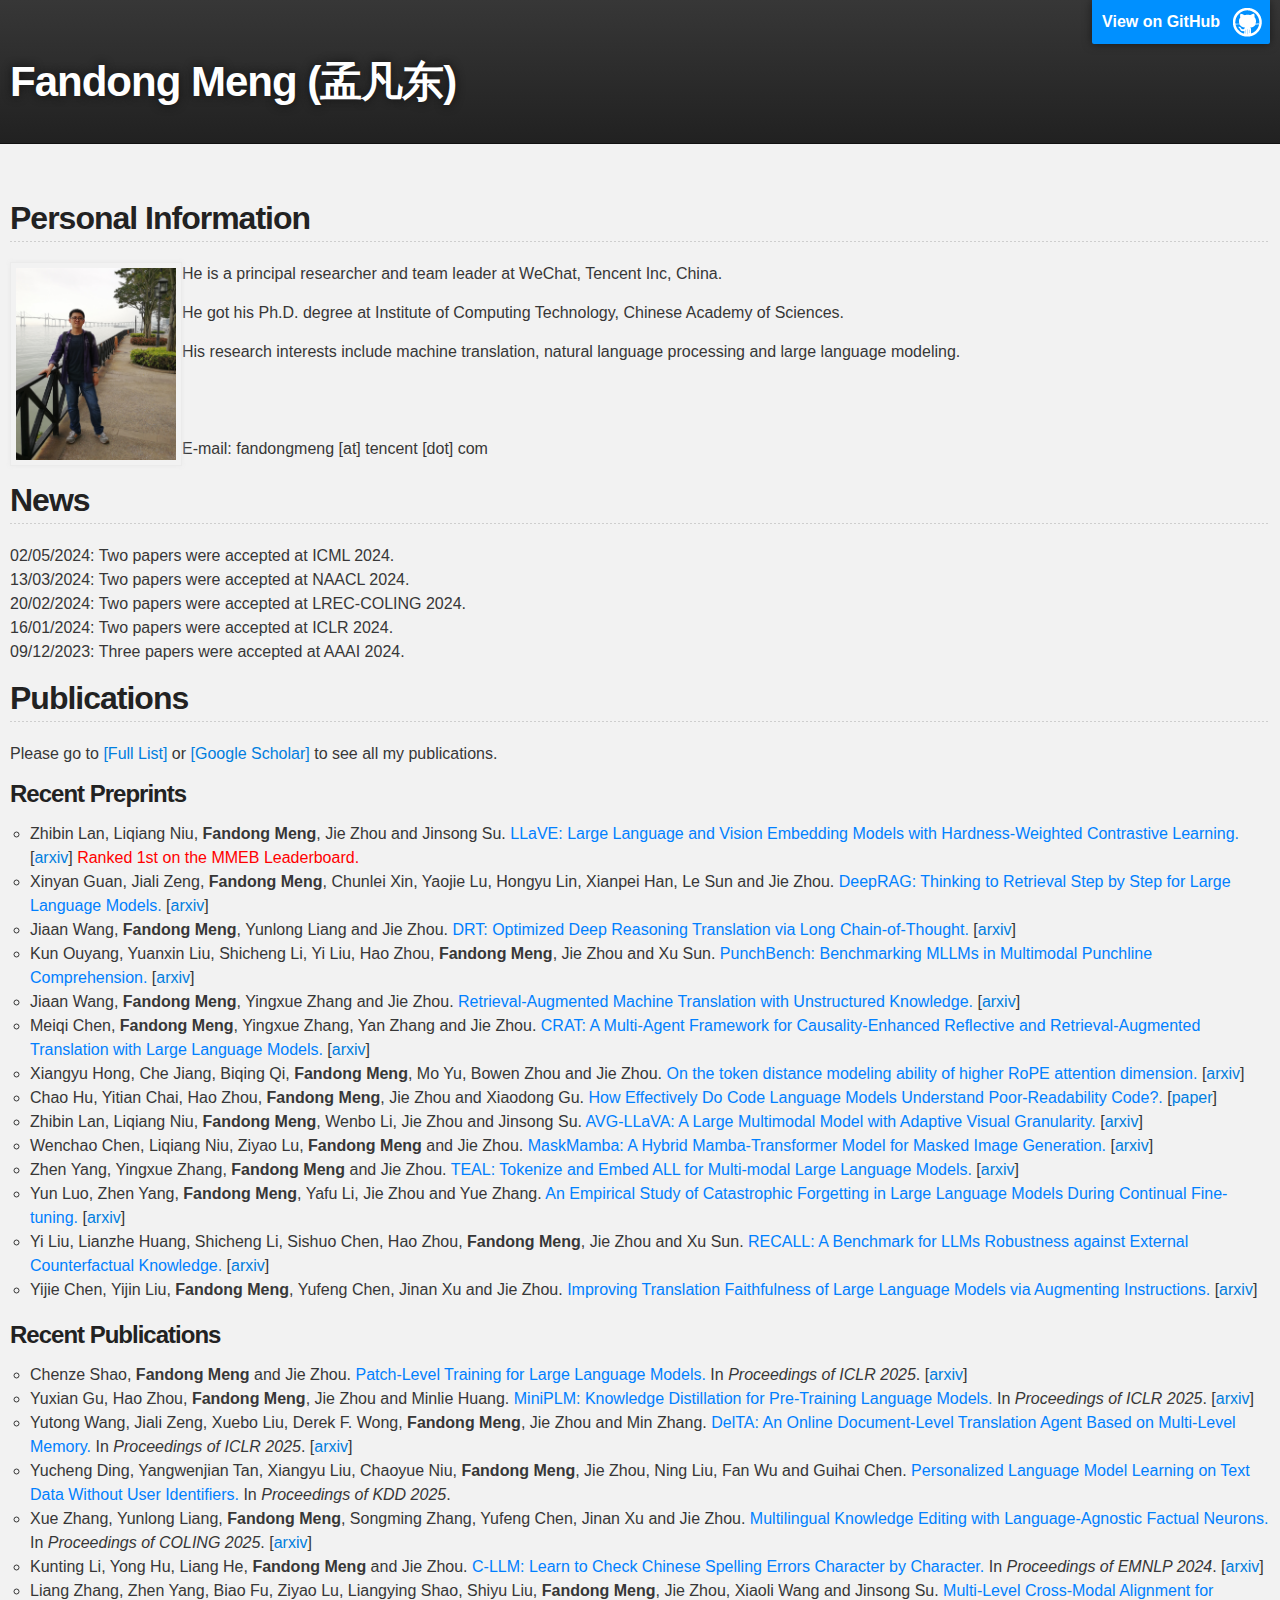
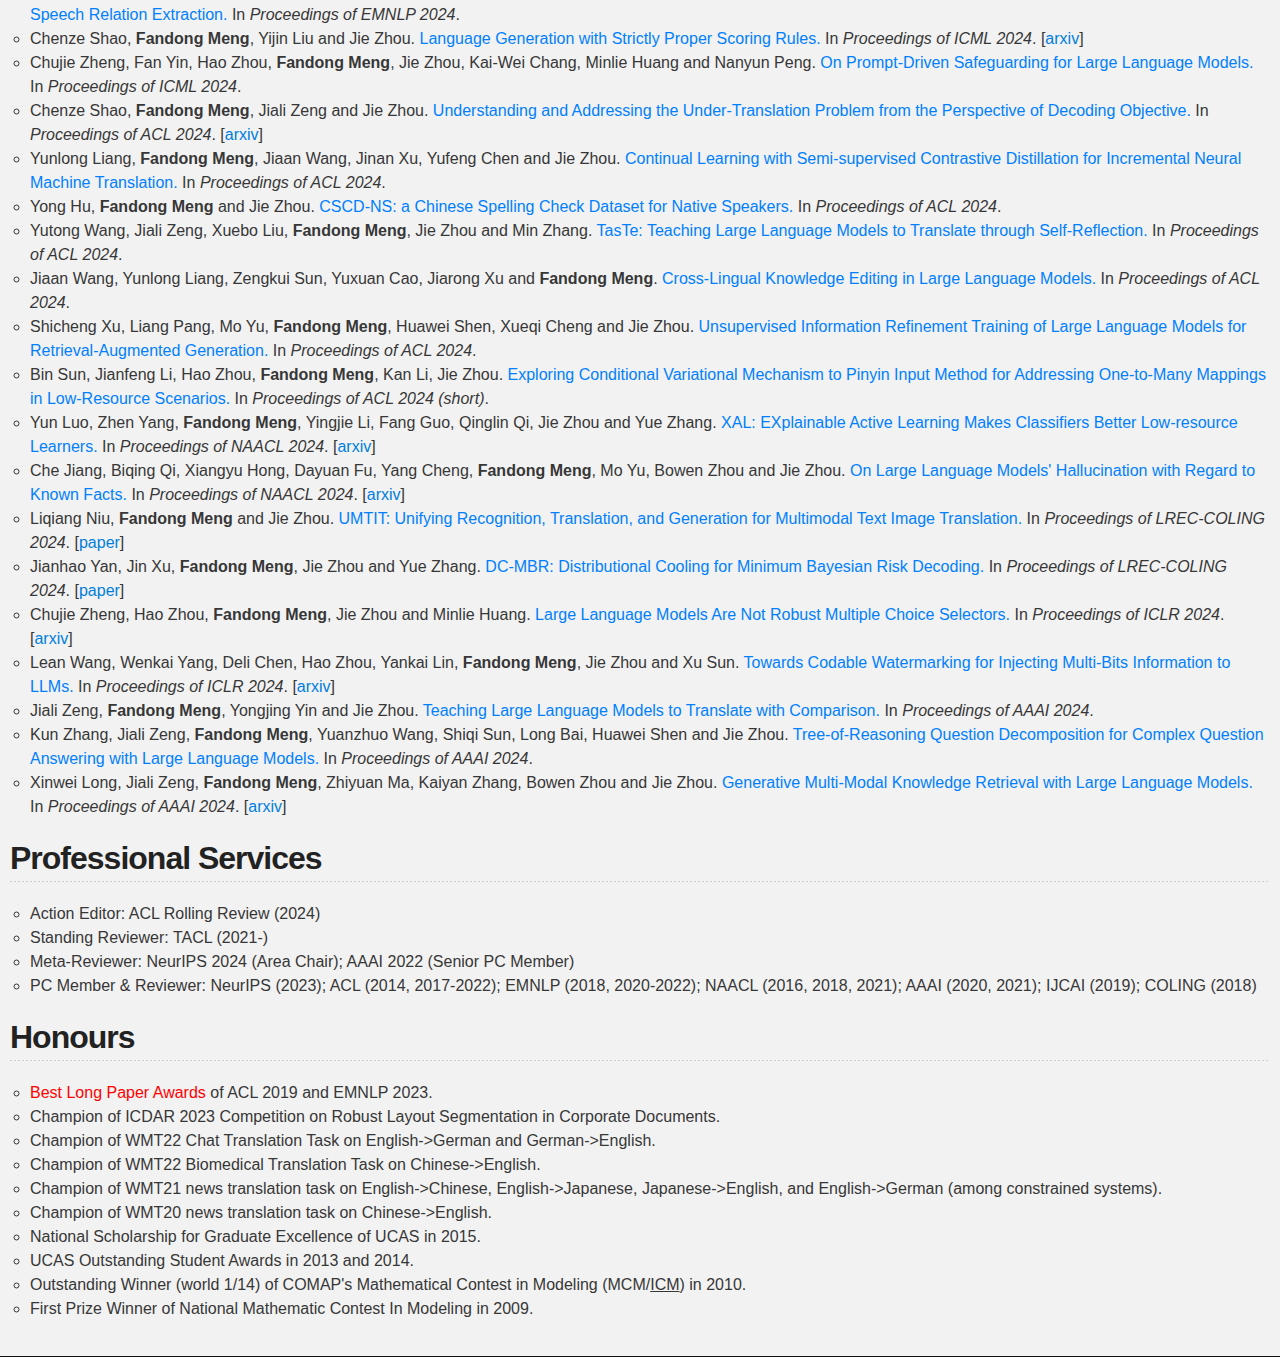
==== commit 0f140364: "Update index.html" ====
--- a/index.html
+++ b/index.html
@@ -63,7 +63,7 @@
 Zhibin Lan, Liqiang Niu, <strong>Fandong Meng</strong>, Jie Zhou and Jinsong Su.
 <font color="#0080FF">LLaVE: Large Language and Vision Embedding Models with Hardness-Weighted Contrastive Learning.</font>
 [<a href="https://arxiv.org/abs/2503.04812">arxiv</a>]  
-<a href="https://huggingface.co/spaces/TIGER-Lab/MMEB">Ranked 1st on the MMEB Leaderboard.</a>
+<a href="https://huggingface.co/spaces/TIGER-Lab/MMEB"><font color=red>Ranked 1st on the MMEB Leaderboard.</font></a>
 </li>
 <li type="circle">
 Xinyan Guan, Jiali Zeng, <strong>Fandong Meng</strong>, Chunlei Xin, Yaojie Lu, Hongyu Lin, Xianpei Han, Le Sun and Jie Zhou. 
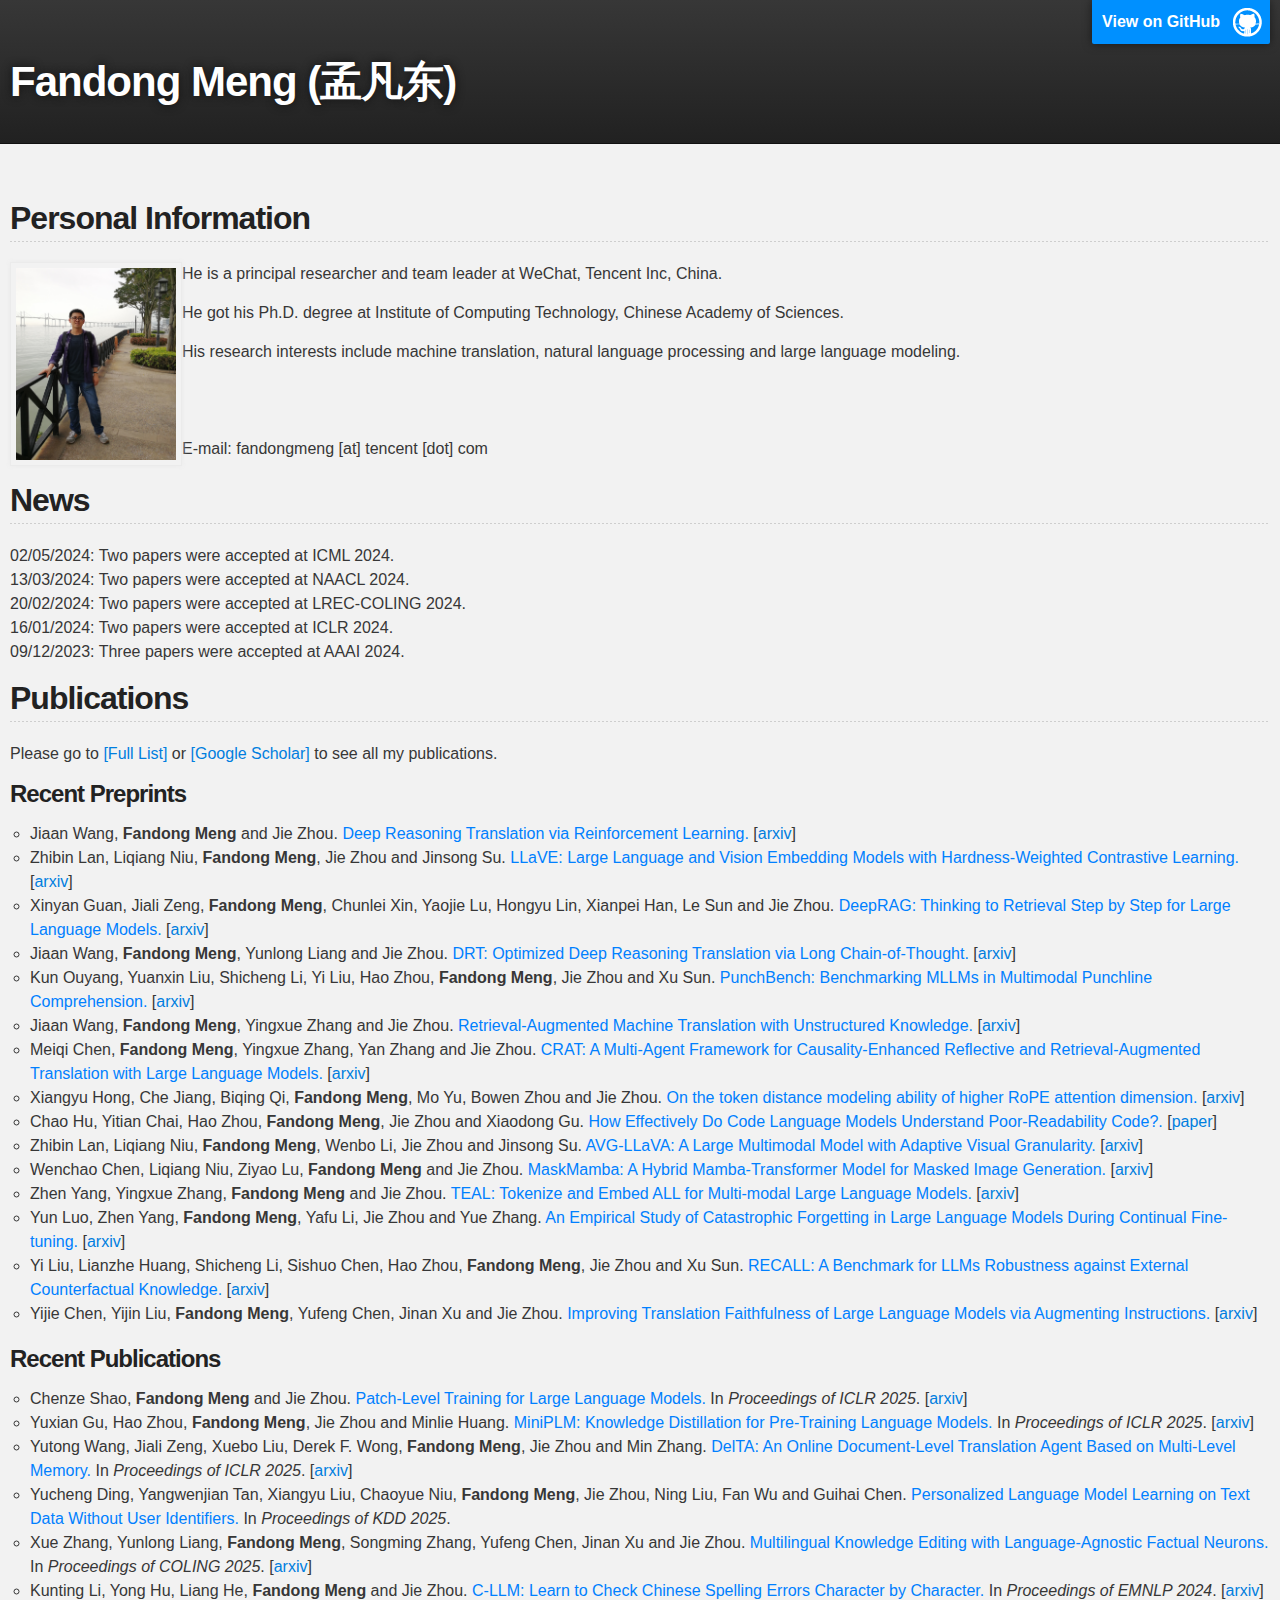
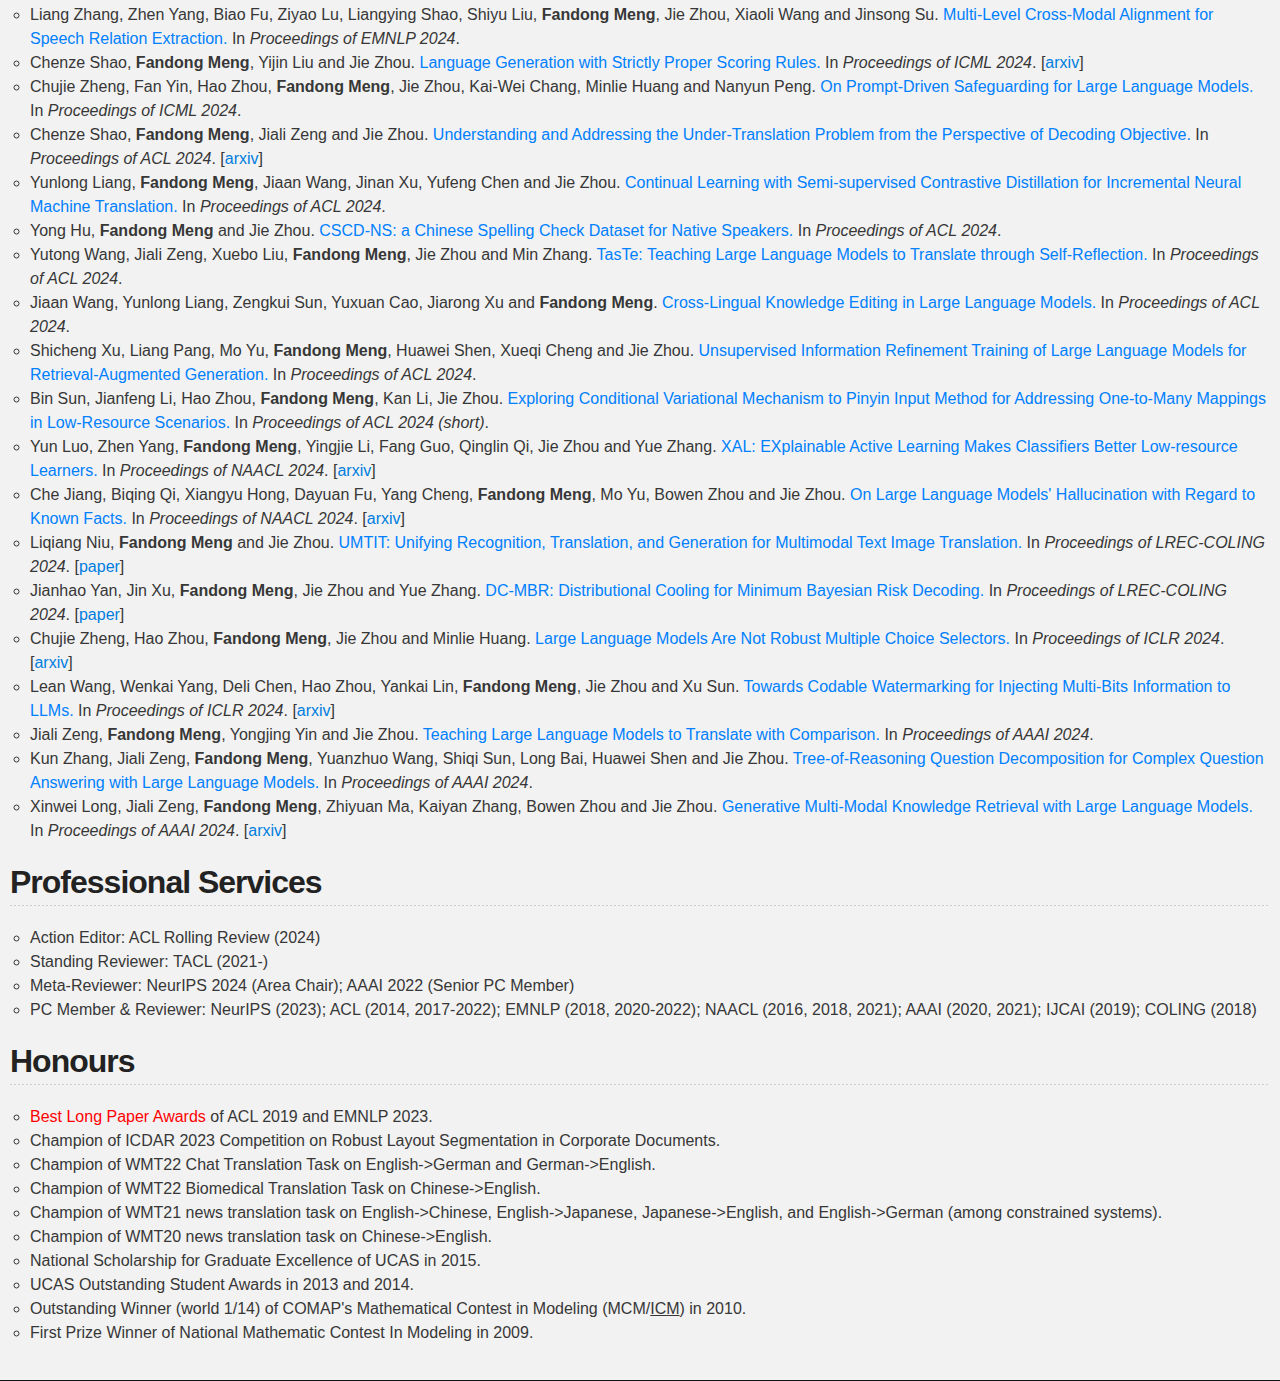
==== commit b2958d95: "Update index.html" ====
--- a/index.html
+++ b/index.html
@@ -60,10 +60,14 @@
 <ul> 
 
 <li type="circle">
+Jiaan Wang, <strong>Fandong Meng</strong> and Jie Zhou.
+<font color="#0080FF">Deep Reasoning Translation via Reinforcement Learning.</font>
+[<a href="https://arxiv.org/abs/2504.10187">arxiv</a>]  
+</li>
+<li type="circle">
 Zhibin Lan, Liqiang Niu, <strong>Fandong Meng</strong>, Jie Zhou and Jinsong Su.
 <font color="#0080FF">LLaVE: Large Language and Vision Embedding Models with Hardness-Weighted Contrastive Learning.</font>
 [<a href="https://arxiv.org/abs/2503.04812">arxiv</a>]  
-<a href="https://huggingface.co/spaces/TIGER-Lab/MMEB"><font color=red>Ranked 1st on the MMEB Leaderboard.</font></a>
 </li>
 <li type="circle">
 Xinyan Guan, Jiali Zeng, <strong>Fandong Meng</strong>, Chunlei Xin, Yaojie Lu, Hongyu Lin, Xianpei Han, Le Sun and Jie Zhou. 
